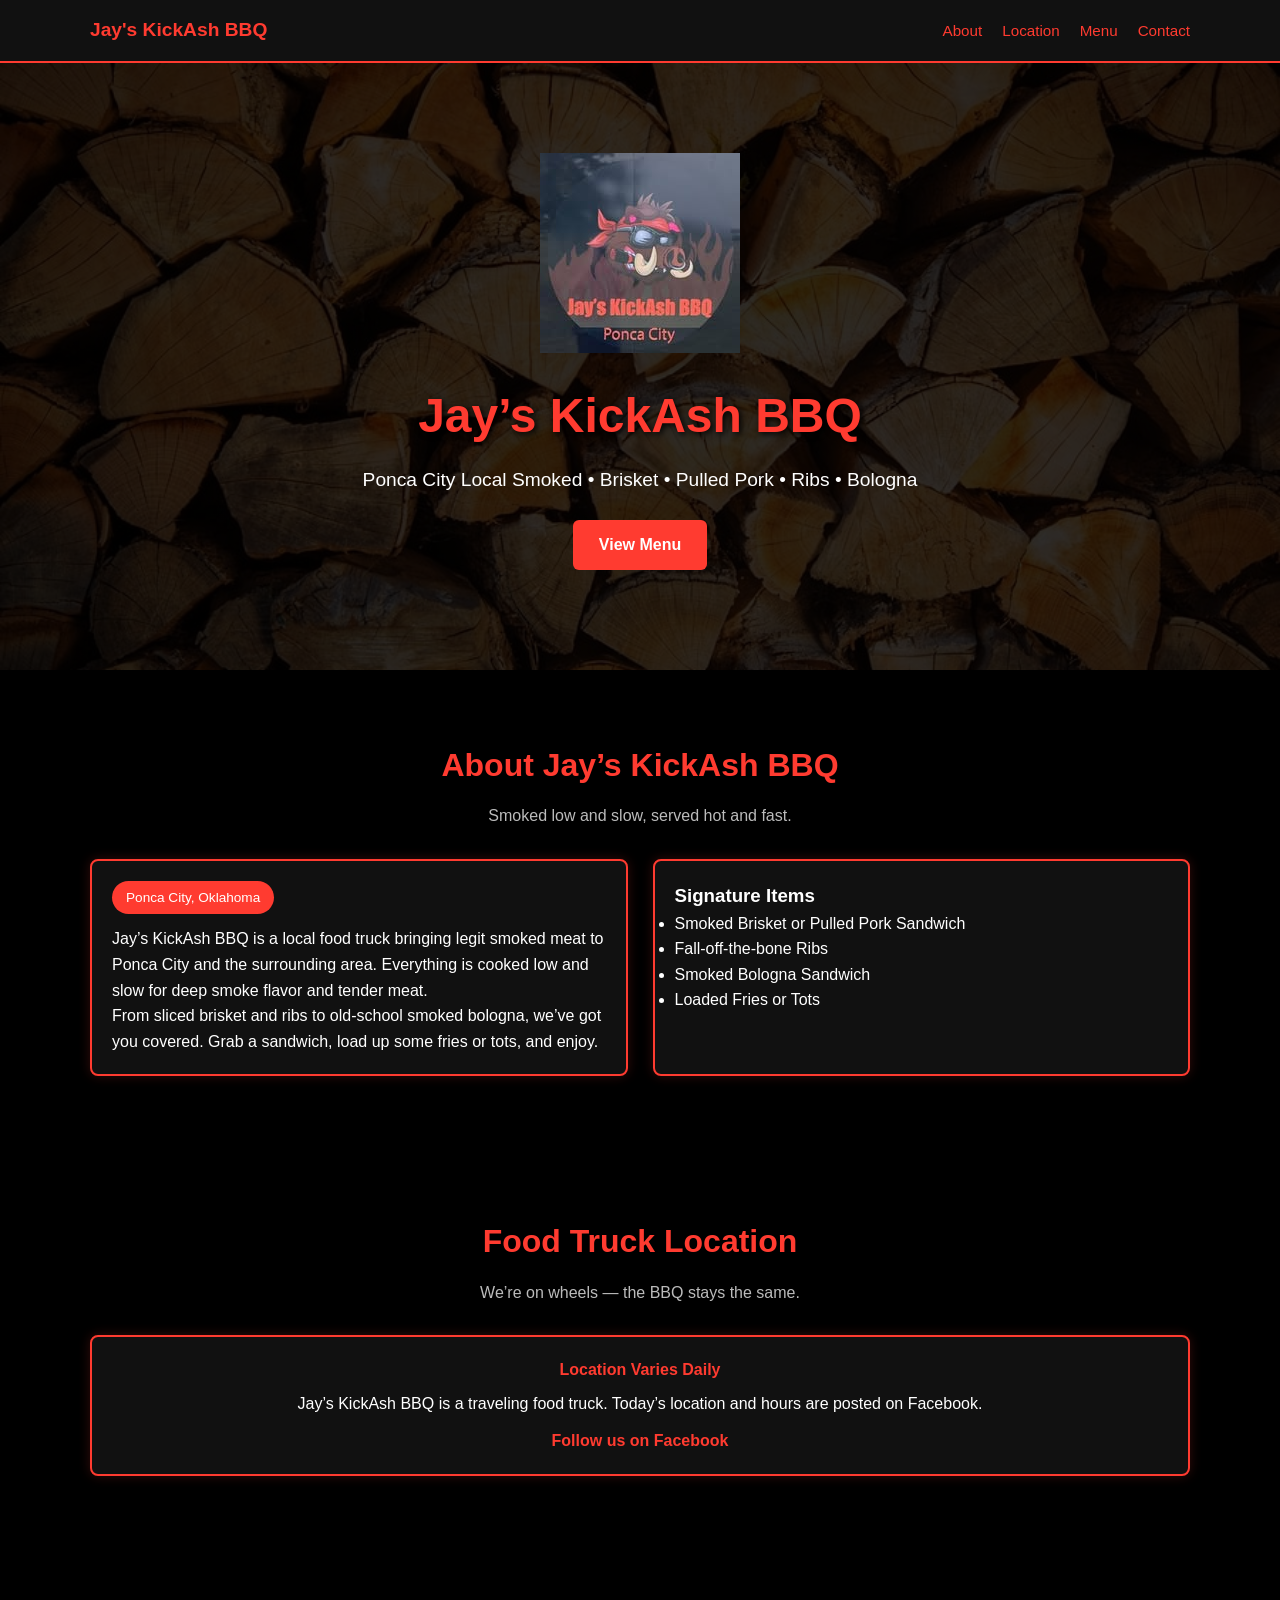
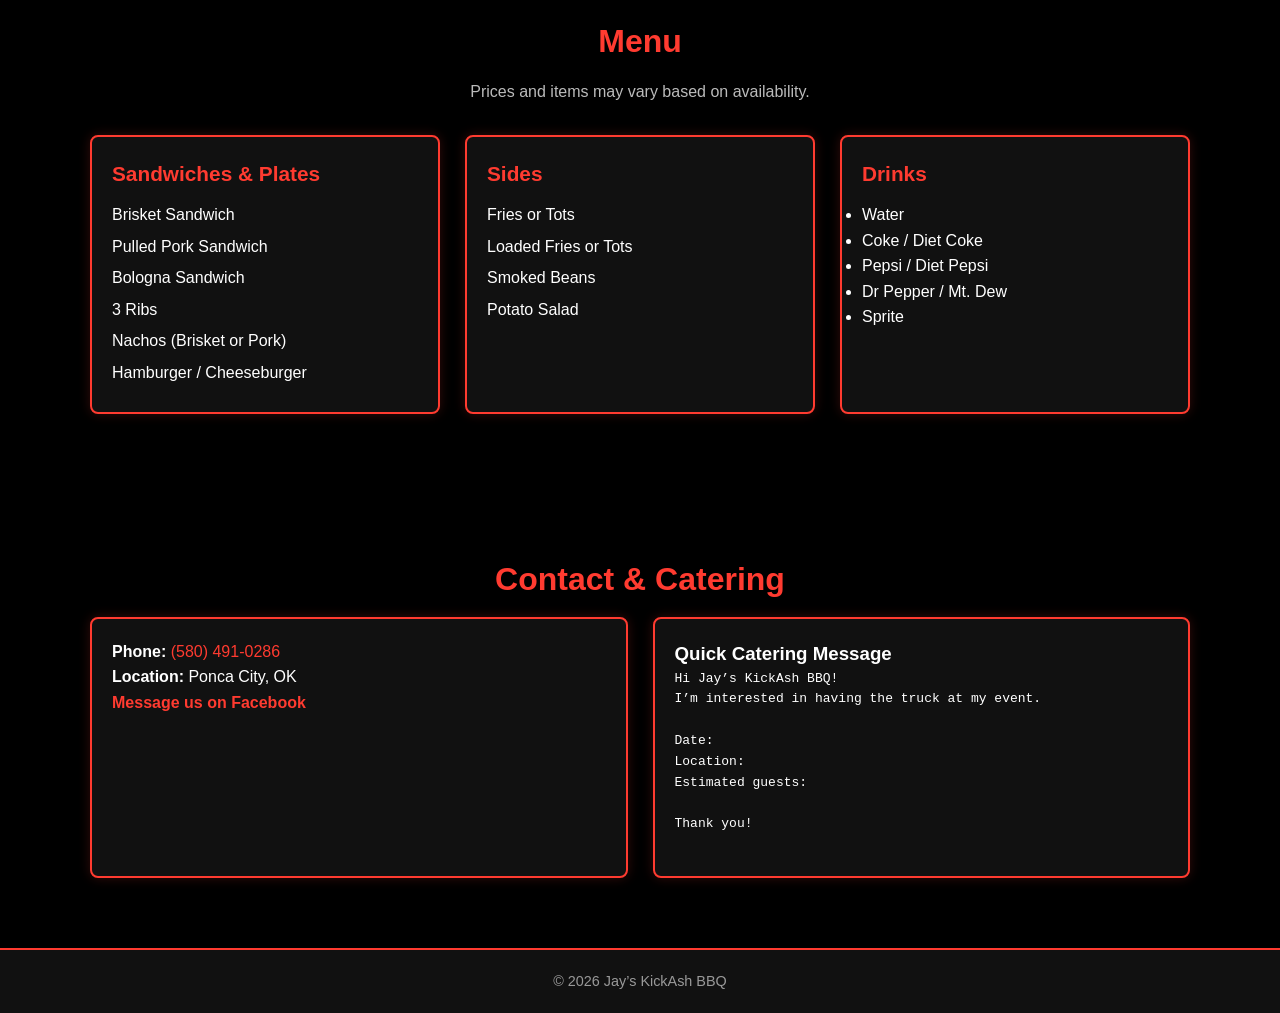
==== index.html @ 64835abd "Fix logo casing and update image source" ====
<!DOCTYPE html>
<html lang="en">
<head>
  <!-- Google Analytics -->
  <script async src="https://www.googletagmanager.com/gtag/js?id=G-GGZG15VXXQ"></script>
  <script>
    window.dataLayer = window.dataLayer || [];
    function gtag(){dataLayer.push(arguments);}
    gtag('js', new Date());
    gtag('config', 'G-GGZG15VXXQ');
  </script>

  <meta charset="UTF-8" />
  <title>Jay's KickAsh BBQ | Ponca City Food Truck</title>
  <meta name="viewport" content="width=device-width, initial-scale=1" />
  <meta name="description" content="Jay's KickAsh BBQ food truck in Ponca City, OK. Local smoked brisket, ribs, bologna, pulled pork, burgers, and more." />

  <link rel="stylesheet" href="style.css">
</head>

<body>

  <!-- HEADER -->
  <header>
    <div class="nav-container">
      <div class="logo-text">Jay's KickAsh BBQ</div>
      <nav>
        <ul>
          <li><a href="#about">About</a></li>
          <li><a href="#location">Location</a></li>
          <li><a href="#menu">Menu</a></li>
          <li><a href="#contact">Contact</a></li>
        </ul>
      </nav>
    </div>
  </header>

  <!-- HERO -->
  <section class="hero hero--wood">
    <div class="hero-inner">

      <!-- lOGO (fixed) -->
      <img
        src="logo.png"
        alt="Jay's KickAsh BBQ logo"
        class="hero-logo"
      />

      <h1>Jay’s KickAsh BBQ</h1>
      <p class="subheading">
        Ponca City Local Smoked • Brisket • Pulled Pork • Ribs • Bologna
      </p>
      <a href="#menu" class="btn-primary">View Menu</a>
    </div>
  </section>

  <!-- ABOUT -->
  <section id="about">
    <div class="section-inner">
      <h2 class="section-title">About Jay’s KickAsh BBQ</h2>
      <p class="section-subtitle">Smoked low and slow, served hot and fast.</p>

      <div class="about-grid">
        <div class="about-card">
          <span class="badge">Ponca City, Oklahoma</span>
          <p>
            Jay’s KickAsh BBQ is a local food truck bringing legit smoked meat to
            Ponca City and the surrounding area. Everything is cooked low and slow
            for deep smoke flavor and tender meat.
          </p>
          <p>
            From sliced brisket and ribs to old-school smoked bologna, we’ve got
            you covered. Grab a sandwich, load up some fries or tots, and enjoy.
          </p>
        </div>

        <div class="about-card">
          <h3>Signature Items</h3>
          <ul>
            <li>Smoked Brisket or Pulled Pork Sandwich</li>
            <li>Fall-off-the-bone Ribs</li>
            <li>Smoked Bologna Sandwich</li>
            <li>Loaded Fries or Tots</li>
          </ul>
        </div>
      </div>
    </div>
  </section>

  <!-- LOCATION -->
  <section id="location">
    <div class="section-inner">
      <h2 class="section-title">Food Truck Location</h2>
      <p class="section-subtitle">
        We’re on wheels — the BBQ stays the same.
      </p>

      <div class="location-box">
        <p class="location-status">Location Varies Daily</p>
        <p>
          Jay’s KickAsh BBQ is a traveling food truck. Today’s location and hours
          are posted on Facebook.
        </p>

        <p style="margin-top:12px;">
          <a
            class="social-link"
            href="https://www.facebook.com/61560835826546/"
            target="_blank"
            rel="noopener"
          >
            Follow us on Facebook
          </a>
        </p>
      </div>
    </div>
  </section>

  <!-- MENU -->
  <section id="menu">
    <div class="section-inner">
      <h2 class="section-title">Menu</h2>
      <p class="section-subtitle">
        Prices and items may vary based on availability.
      </p>

      <div class="menu-grid">

        <div class="menu-card">
          <h3>Sandwiches & Plates</h3>

          <div class="menu-item"><span>Brisket Sandwich</span></div>
          <div class="menu-item"><span>Pulled Pork Sandwich</span></div>
          <div class="menu-item"><span>Bologna Sandwich</span></div>
          <div class="menu-item"><span>3 Ribs</span></div>
          <div class="menu-item"><span>Nachos (Brisket or Pork)</span></div>
          <div class="menu-item"><span>Hamburger / Cheeseburger</span></div>
        </div>

        <div class="menu-card">
          <h3>Sides</h3>
          <div class="menu-item"><span>Fries or Tots</span></div>
          <div class="menu-item"><span>Loaded Fries or Tots</span></div>
          <div class="menu-item"><span>Smoked Beans</span></div>
          <div class="menu-item"><span>Potato Salad</span></div>
        </div>

        <div class="menu-card">
          <h3>Drinks</h3>
          <ul>
            <li>Water</li>
            <li>Coke / Diet Coke</li>
            <li>Pepsi / Diet Pepsi</li>
            <li>Dr Pepper / Mt. Dew</li>
            <li>Sprite</li>
          </ul>
        </div>

      </div>
    </div>
  </section>

  <!-- CONTACT -->
  <section id="contact">
    <div class="section-inner">
      <h2 class="section-title">Contact & Catering</h2>

      <div class="contact-grid">
        <div class="contact-card">
          <p><strong>Phone:</strong> <a href="tel:15804910286">(580) 491-0286</a></p>
          <p><strong>Location:</strong> Ponca City, OK</p>
          <p>
            <a
              class="social-link"
              href="https://www.facebook.com/61560835826546/"
              target="_blank"
              rel="noopener"
            >
              Message us on Facebook
            </a>
          </p>
        </div>

        <div class="contact-card">
          <h3>Quick Catering Message</h3>
          <pre>
Hi Jay’s KickAsh BBQ!
I’m interested in having the truck at my event.

Date:
Location:
Estimated guests:

Thank you!
          </pre>
        </div>
      </div>
    </div>
  </section>

  <!-- FOOTER -->
  <footer>
    <p>&copy; <span id="year"></span> Jay’s KickAsh BBQ</p>
  </footer>

  <script>
    document.getElementById("year").textContent =
      new Date().getFullYear();
  </script>

</body>
</html>
---- style.css ----
/* =========================
   GLOBAL RESET & BASE
========================= */
* {
  box-sizing: border-box;
  margin: 0;
  padding: 0;
}

body {
  font-family: Arial, sans-serif;
  background-color: #000; /* full black background */
  color: #fff;
  line-height: 1.6;
}

a {
  color: #ff3b30;
  text-decoration: none;
}

a:hover {
  text-decoration: underline;
}

/* =========================
   HEADER / NAV
========================= */
header {
  background-color: #111;
  color: #fff;
  padding: 15px 30px;
  position: sticky;
  top: 0;
  border-bottom: 2px solid #ff3b30;
  z-index: 20;
}

.nav-container {
  max-width: 1100px;
  margin: 0 auto;
  display: flex;
  justify-content: space-between;
  align-items: center;
}

.logo-text {
  font-weight: 700;
  font-size: 1.2rem;
  color: #ff3b30;
}

nav ul {
  display: flex;
  gap: 20px;
  list-style: none;
}

nav a {
  font-size: 0.95rem;
}

nav a:hover {
  color: #ff6a55;
}

/* =========================
   HERO – BASE LAYOUT
   (Background is controlled
   by the modifier classes
   below: .hero--smoke, etc.)
========================= */
.hero {
  text-align: center;
  padding: 90px 20px 100px;
  color: white;
  position: relative;
  overflow: hidden;
}

.hero::before {
  /* dark overlay so text stays readable */
  content: "";
  position: absolute;
  inset: 0;
  background: rgba(0, 0, 0, 0.55);
}

.hero-inner {
  position: relative;
  max-width: 800px;
  margin: 0 auto;
  z-index: 1; /* above overlay */
}

.hero-logo {
  max-width: 220px;
  margin: 0 auto 25px;
  display: block;
}

.hero h1 {
  font-size: 3rem;
  margin-bottom: 10px;
  color: #ff3b30;
  text-shadow: 2px 2px 6px #000;
}

.hero p.subheading {
  font-size: 1.2rem;
  margin-bottom: 25px;
}

/* CTA BUTTON */
.btn-primary {
  display: inline-block;
  background-color: #ff3b30;
  color: white;
  padding: 12px 26px;
  border-radius: 6px;
  font-weight: 600;
  border: none;
  cursor: pointer;
}

.btn-primary:hover {
  background-color: #d92a20;
}

/* =========================
   HERO BACKGROUND OPTIONS
   Choose ONE class in HTML:
   hero--smoke  / hero--grill  / hero--embers
========================= */

/* OPTION 1: SMOKY PHOTO BACKGROUND
   (Good for real BBQ vibe) */
.hero--smoke {
  background-image: url("https://images.unsplash.com/photo-1556911220-e15b29be8cbd?q=80&w=1600");
  background-size: cover;
  background-position: center;
}

/* OPTION 2: DARK GRILL LINES
   (Pure CSS, no image) */
.hero--grill {
  background-image: linear-gradient(
      135deg,
      rgba(255, 59, 48, 0.4),
      transparent 40%
    ),
    repeating-linear-gradient(90deg, #111 0, #111 6px, #000 6px, #000 18px);
  background-size: cover;
  background-position: center;
}

/* OPTION 3: GLOWING EMBERS
   (Dark background with orange “coal” dots) */
.hero--embers {
  background-color: #050505;
  background-image: radial-gradient(
      circle at 10% 20%,
      rgba(255, 94, 58, 0.45) 0,
      transparent 55%
    ),
    radial-gradient(
      circle at 80% 80%,
      rgba(255, 59, 48, 0.5) 0,
      transparent 60%
    ),
    radial-gradient(
      circle at 60% 30%,
      rgba(255, 200, 150, 0.35) 0,
      transparent 55%
    );
  background-size: cover;
  background-position: center;
}

/* OPTION 4: STACKED WOOD BACKGROUND */
.hero--wood {
  background-image:
    linear-gradient(rgba(0, 0, 0, 0.6), rgba(0, 0, 0, 0.6)),
    url("firewood-pallet.jpg"); /* ← your exact path */
  background-size: cover;
  background-position: center;
  background-repeat: no-repeat;
}

/* =========================
   SECTIONS
========================= */
section {
  padding: 70px 20px;
  background-color: #000;
}

.section-inner {
  max-width: 1100px;
  margin: 0 auto;
}

.section-title {
  text-align: center;
  font-size: 2rem;
  margin-bottom: 12px;
  color: #ff3b30;
}

.section-subtitle {
  text-align: center;
  color: #bbb;
  margin-bottom: 30px;
}

/* =========================
   CARDS / BOXES
========================= */
.about-card,
.location-box,
.menu-card,
.contact-card {
  background-color: #111;
  border: 2px solid #ff3b30;
  border-radius: 8px;
  padding: 20px;
  color: #fff;
  box-shadow: 0 0 12px rgba(255, 59, 48, 0.2);
}

/* If you want white cards with black text instead,
   uncomment this block and it will override the above:

.about-card,
.location-box,
.menu-card,
.contact-card {
  background-color: #fff;
  color: #000;
}
*/

/* =========================
   ABOUT
========================= */
.about-grid {
  display: grid;
  grid-template-columns: 1fr 1fr;
  gap: 25px;
}

.badge {
  display: inline-block;
  background-color: #ff3b30;
  padding: 6px 14px;
  border-radius: 20px;
  font-size: 0.85rem;
  margin-bottom: 12px;
}

/* =========================
   LOCATION
========================= */
.location-box {
  text-align: center;
}

.location-status {
  font-weight: 600;
  color: #ff3b30;
  margin-bottom: 8px;
}

/* =========================
   MENU
========================= */
.menu-grid {
  display: grid;
  grid-template-columns: repeat(auto-fit, minmax(260px, 1fr));
  gap: 25px;
}

.menu-card h3 {
  font-size: 1.3rem;
  margin-bottom: 12px;
  color: #ff3b30;
}

.menu-item {
  display: flex;
  justify-content: space-between;
  margin-bottom: 6px;
}

.menu-item .price {
  font-weight: bold;
  color: #ff3b30;
}

.menu-note {
  font-size: 0.85rem;
  color: #ccc;
  margin-top: 8px;
}

/* =========================
   CONTACT
========================= */
.contact-grid {
  display: grid;
  grid-template-columns: 1fr 1fr;
  gap: 25px;
}

.contact-label {
  font-weight: 600;
}

.social-link {
  color: #ff3b30;
  font-weight: 600;
}

/* =========================
   FOOTER
========================= */
footer {
  background-color: #111;
  color: #999;
  text-align: center;
  padding: 20px;
  border-top: 2px solid #ff3b30;
  font-size: 0.9rem;
}

/* =========================
   RESPONSIVE
========================= */
@media (max-width: 768px) {
  .about-grid,
  .contact-grid {
    grid-template-columns: 1fr;
  }

  .hero {
    padding: 70px 15px 70px;
  }

  .hero h1 {
    font-size: 2.2rem;
  }
}
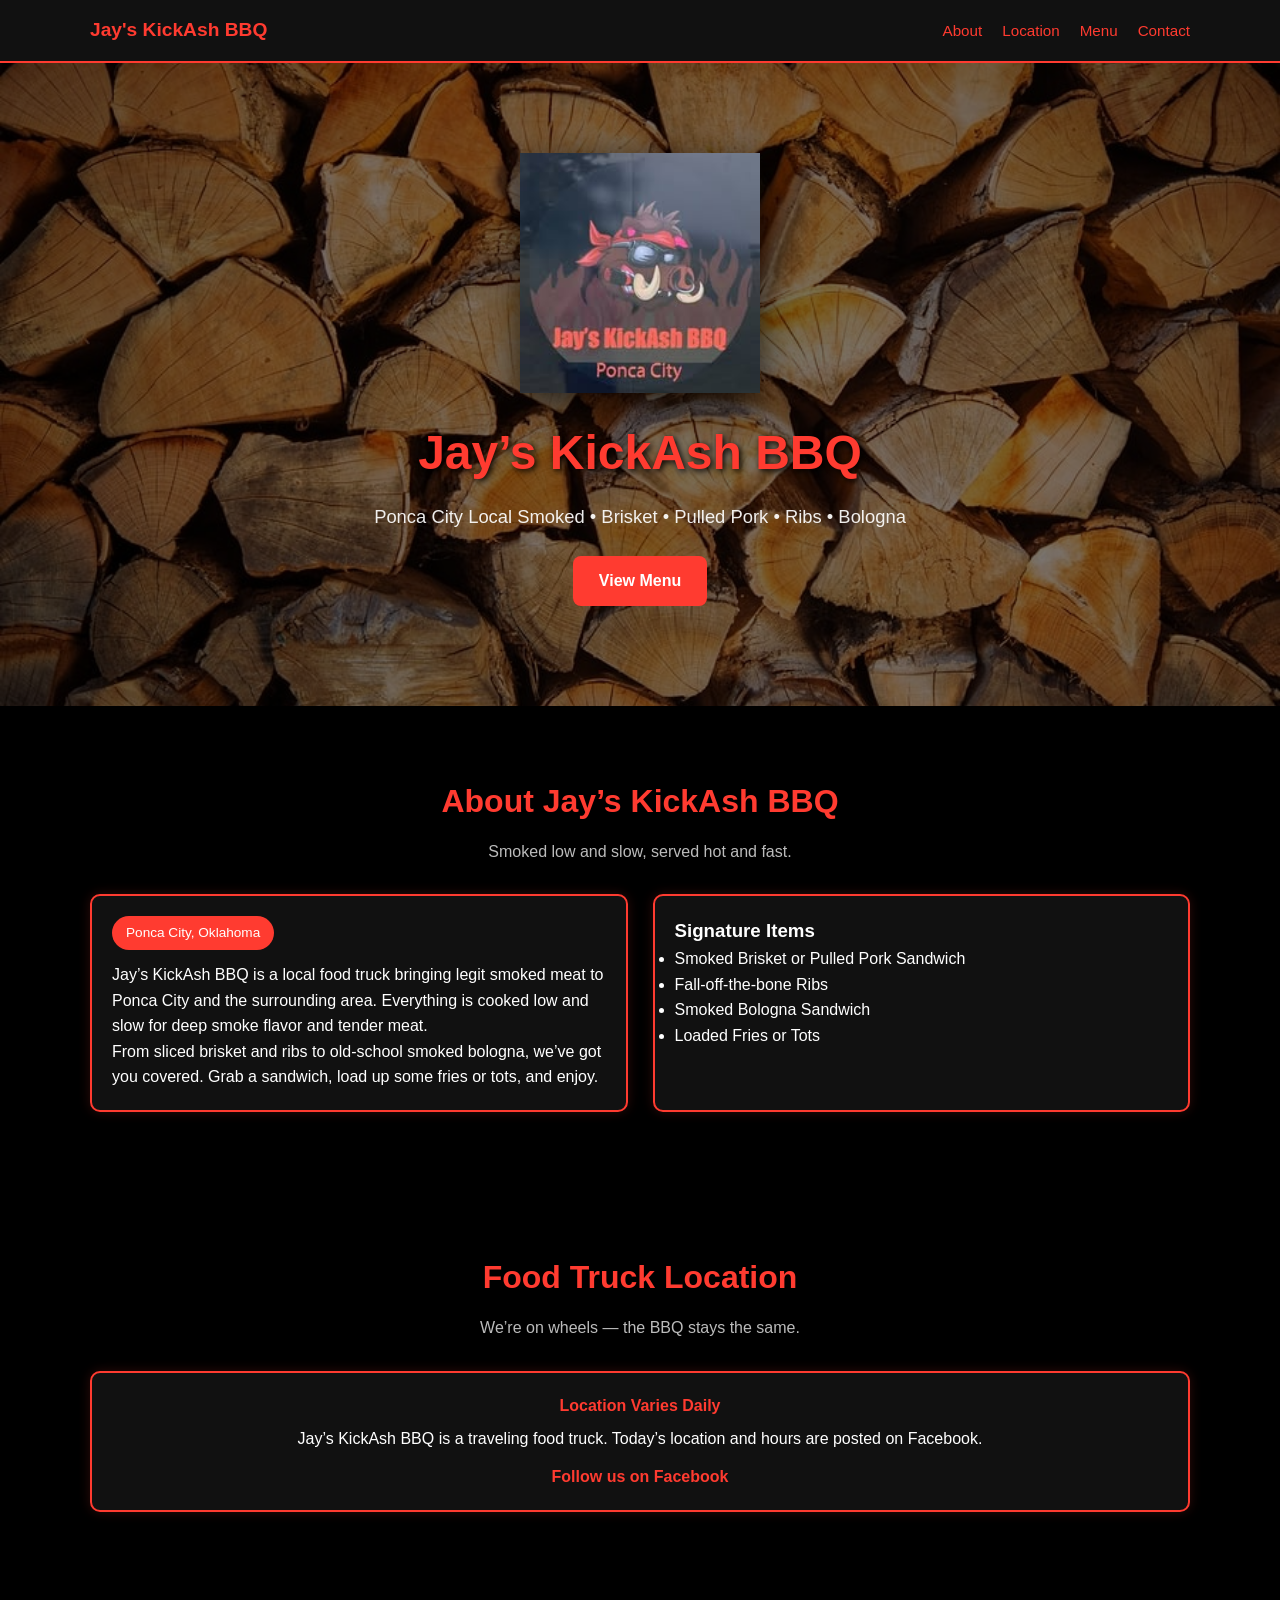
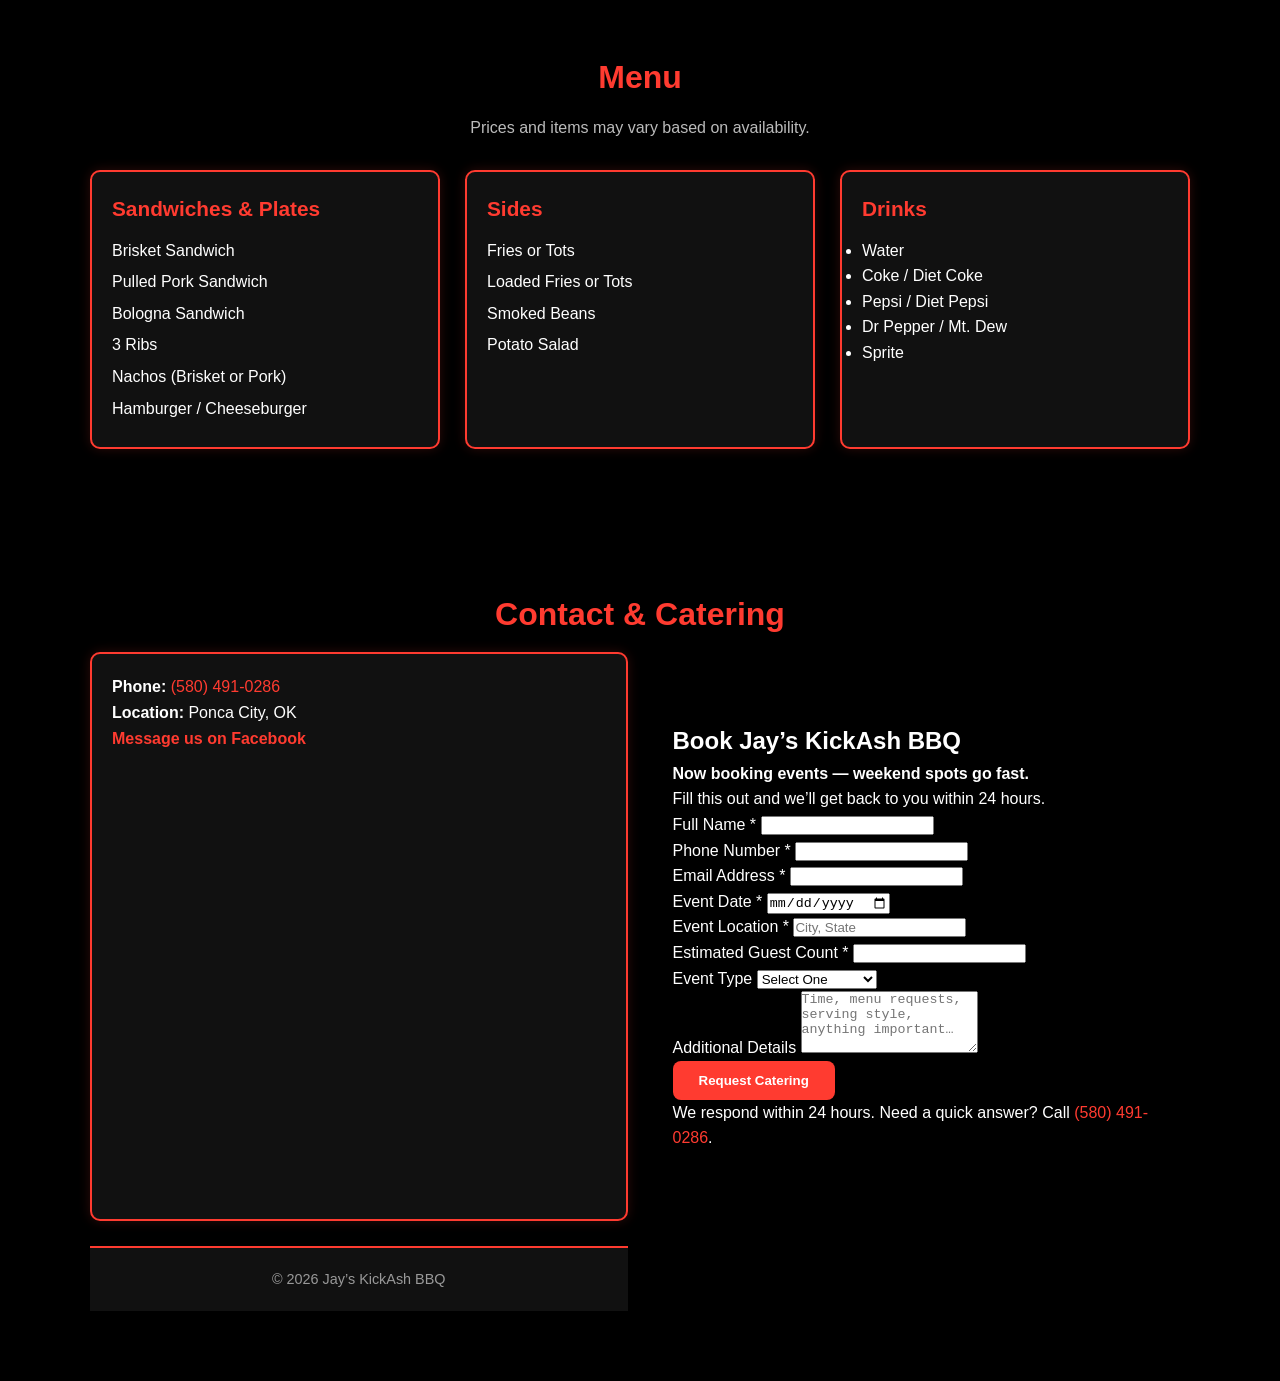
==== commit 57f8d7ea: "Update index.html added intake form" ====
--- a/index.html
+++ b/index.html
@@ -181,22 +181,73 @@
           </p>
         </div>
 
-        <div class="contact-card">
-          <h3>Quick Catering Message</h3>
-          <pre>
-Hi Jay’s KickAsh BBQ!
-I’m interested in having the truck at my event.
-
-Date:
-Location:
-Estimated guests:
-
-Thank you!
-          </pre>
-        </div>
-      </div>
-    </div>
-  </section>
+<section id="contact" class="contact-section">
+  <h2>Book Jay’s KickAsh BBQ</h2>
+  <p><strong>Now booking events — weekend spots go fast.</strong></p>
+  <p>Fill this out and we’ll get back to you within 24 hours.</p>
+
+  <form action="https://formspree.io/f/xjgedqez" method="POST" class="contact-form">
+    <!-- Optional: cleaner email subject line -->
+    <input type="hidden" name="_subject" value="New Catering Request - Jay’s KickAsh BBQ" />
+    <!-- Optional: avoid spam by making submissions look more legit -->
+    <input type="text" name="_gotcha" style="display:none" tabindex="-1" autocomplete="off" />
+
+    <div class="form-group">
+      <label for="name">Full Name *</label>
+      <input id="name" type="text" name="name" required />
+    </div>
+
+    <div class="form-group">
+      <label for="phone">Phone Number *</label>
+      <input id="phone" type="tel" name="phone" required />
+    </div>
+
+    <div class="form-group">
+      <label for="email">Email Address *</label>
+      <input id="email" type="email" name="email" required />
+    </div>
+
+    <div class="form-group">
+      <label for="event_date">Event Date *</label>
+      <input id="event_date" type="date" name="event_date" required />
+    </div>
+
+    <div class="form-group">
+      <label for="event_location">Event Location *</label>
+      <input id="event_location" type="text" name="event_location" placeholder="City, State" required />
+    </div>
+
+    <div class="form-group">
+      <label for="guest_count">Estimated Guest Count *</label>
+      <input id="guest_count" type="number" name="guest_count" min="1" required />
+    </div>
+
+    <div class="form-group">
+      <label for="event_type">Event Type</label>
+      <select id="event_type" name="event_type">
+        <option value="">Select One</option>
+        <option>Wedding</option>
+        <option>Corporate Event</option>
+        <option>Birthday Party</option>
+        <option>Church Event</option>
+        <option>Private Party</option>
+        <option>School Event</option>
+        <option>Other</option>
+      </select>
+    </div>
+
+    <div class="form-group">
+      <label for="message">Additional Details</label>
+      <textarea id="message" name="message" rows="4" placeholder="Time, menu requests, serving style, anything important…"></textarea>
+    </div>
+
+    <button type="submit" class="btn-primary">Request Catering</button>
+
+    <p class="contact-note">
+      We respond within 24 hours. Need a quick answer? Call <a href="tel:15804910286">(580) 491-0286</a>.
+    </p>
+  </form>
+</section>
 
   <!-- FOOTER -->
   <footer>
--- a/style.css
+++ b/style.css
@@ -66,37 +66,38 @@
 
 /* =========================
    HERO – BASE LAYOUT
-   (Background is controlled
-   by the modifier classes
-   below: .hero--smoke, etc.)
 ========================= */
 .hero {
   text-align: center;
   padding: 90px 20px 100px;
-  color: white;
+  color: #fff;
   position: relative;
   overflow: hidden;
 }
 
 .hero::before {
-  /* dark overlay so text stays readable */
+  /* ONE overlay only (keeps text readable without getting muddy) */
   content: "";
   position: absolute;
   inset: 0;
-  background: rgba(0, 0, 0, 0.55);
+  background: rgba(0, 0, 0, 0.52);
 }
 
 .hero-inner {
   position: relative;
-  max-width: 800px;
+  max-width: 860px;
   margin: 0 auto;
   z-index: 1; /* above overlay */
 }
 
 .hero-logo {
-  max-width: 220px;
-  margin: 0 auto 25px;
+  max-width: 240px;
+  width: 100%;
+  margin: 0 auto 22px;
   display: block;
+
+  /* makes it look crisp over the background */
+  filter: drop-shadow(0 10px 18px rgba(0,0,0,0.7));
 }
 
 .hero h1 {
@@ -107,42 +108,41 @@
 }
 
 .hero p.subheading {
-  font-size: 1.2rem;
+  font-size: 1.15rem;
   margin-bottom: 25px;
+  color: rgba(255,255,255,0.92);
 }
 
 /* CTA BUTTON */
 .btn-primary {
   display: inline-block;
   background-color: #ff3b30;
-  color: white;
+  color: #fff;
   padding: 12px 26px;
-  border-radius: 6px;
-  font-weight: 600;
+  border-radius: 8px;
+  font-weight: 700;
   border: none;
   cursor: pointer;
+  transition: transform 0.15s ease, background-color 0.15s ease;
 }
 
 .btn-primary:hover {
   background-color: #d92a20;
+  transform: translateY(-1px);
 }
 
 /* =========================
    HERO BACKGROUND OPTIONS
    Choose ONE class in HTML:
-   hero--smoke  / hero--grill  / hero--embers
-========================= */
-
-/* OPTION 1: SMOKY PHOTO BACKGROUND
-   (Good for real BBQ vibe) */
+   hero--smoke / hero--grill / hero--embers / hero--wood
+========================= */
+
 .hero--smoke {
   background-image: url("https://images.unsplash.com/photo-1556911220-e15b29be8cbd?q=80&w=1600");
   background-size: cover;
   background-position: center;
 }
 
-/* OPTION 2: DARK GRILL LINES
-   (Pure CSS, no image) */
 .hero--grill {
   background-image: linear-gradient(
       135deg,
@@ -154,8 +154,6 @@
   background-position: center;
 }
 
-/* OPTION 3: GLOWING EMBERS
-   (Dark background with orange “coal” dots) */
 .hero--embers {
   background-color: #050505;
   background-image: radial-gradient(
@@ -177,11 +175,10 @@
   background-position: center;
 }
 
-/* OPTION 4: STACKED WOOD BACKGROUND */
 .hero--wood {
-  background-image:
-    linear-gradient(rgba(0, 0, 0, 0.6), rgba(0, 0, 0, 0.6)),
-    url("firewood-pallet.jpg"); /* ← your exact path */
+  /* IMPORTANT: remove the extra gradient overlay here
+     because .hero::before already provides the overlay */
+  background-image: url("firewood-pallet.jpg"); /* your exact path */
   background-size: cover;
   background-position: center;
   background-repeat: no-repeat;
@@ -222,23 +219,11 @@
 .contact-card {
   background-color: #111;
   border: 2px solid #ff3b30;
-  border-radius: 8px;
+  border-radius: 10px;
   padding: 20px;
   color: #fff;
-  box-shadow: 0 0 12px rgba(255, 59, 48, 0.2);
-}
-
-/* If you want white cards with black text instead,
-   uncomment this block and it will override the above:
-
-.about-card,
-.location-box,
-.menu-card,
-.contact-card {
-  background-color: #fff;
-  color: #000;
-}
-*/
+  box-shadow: 0 0 12px rgba(255, 59, 48, 0.18);
+}
 
 /* =========================
    ABOUT
@@ -266,7 +251,7 @@
 }
 
 .location-status {
-  font-weight: 600;
+  font-weight: 700;
   color: #ff3b30;
   margin-bottom: 8px;
 }
@@ -290,6 +275,7 @@
   display: flex;
   justify-content: space-between;
   margin-bottom: 6px;
+  gap: 14px;
 }
 
 .menu-item .price {
@@ -313,12 +299,24 @@
 }
 
 .contact-label {
-  font-weight: 600;
+  font-weight: 700;
 }
 
 .social-link {
   color: #ff3b30;
-  font-weight: 600;
+  font-weight: 700;
+}
+
+/* Make <pre> in the contact card look cleaner */
+pre {
+  margin-top: 10px;
+  font-size: 0.9rem;
+  white-space: pre-wrap;
+  background: #0c0c0c;
+  color: #fff;
+  padding: 12px;
+  border-radius: 8px;
+  border: 1px solid #ff3b30;
 }
 
 /* =========================
@@ -337,6 +335,14 @@
    RESPONSIVE
 ========================= */
 @media (max-width: 768px) {
+  header {
+    padding: 12px 16px;
+  }
+
+  nav ul {
+    gap: 14px;
+  }
+
   .about-grid,
   .contact-grid {
     grid-template-columns: 1fr;
@@ -349,4 +355,13 @@
   .hero h1 {
     font-size: 2.2rem;
   }
-}
+
+  .hero-logo {
+    max-width: 210px;
+    margin-bottom: 18px;
+  }
+
+  .section-title {
+    font-size: 1.75rem;
+  }
+}
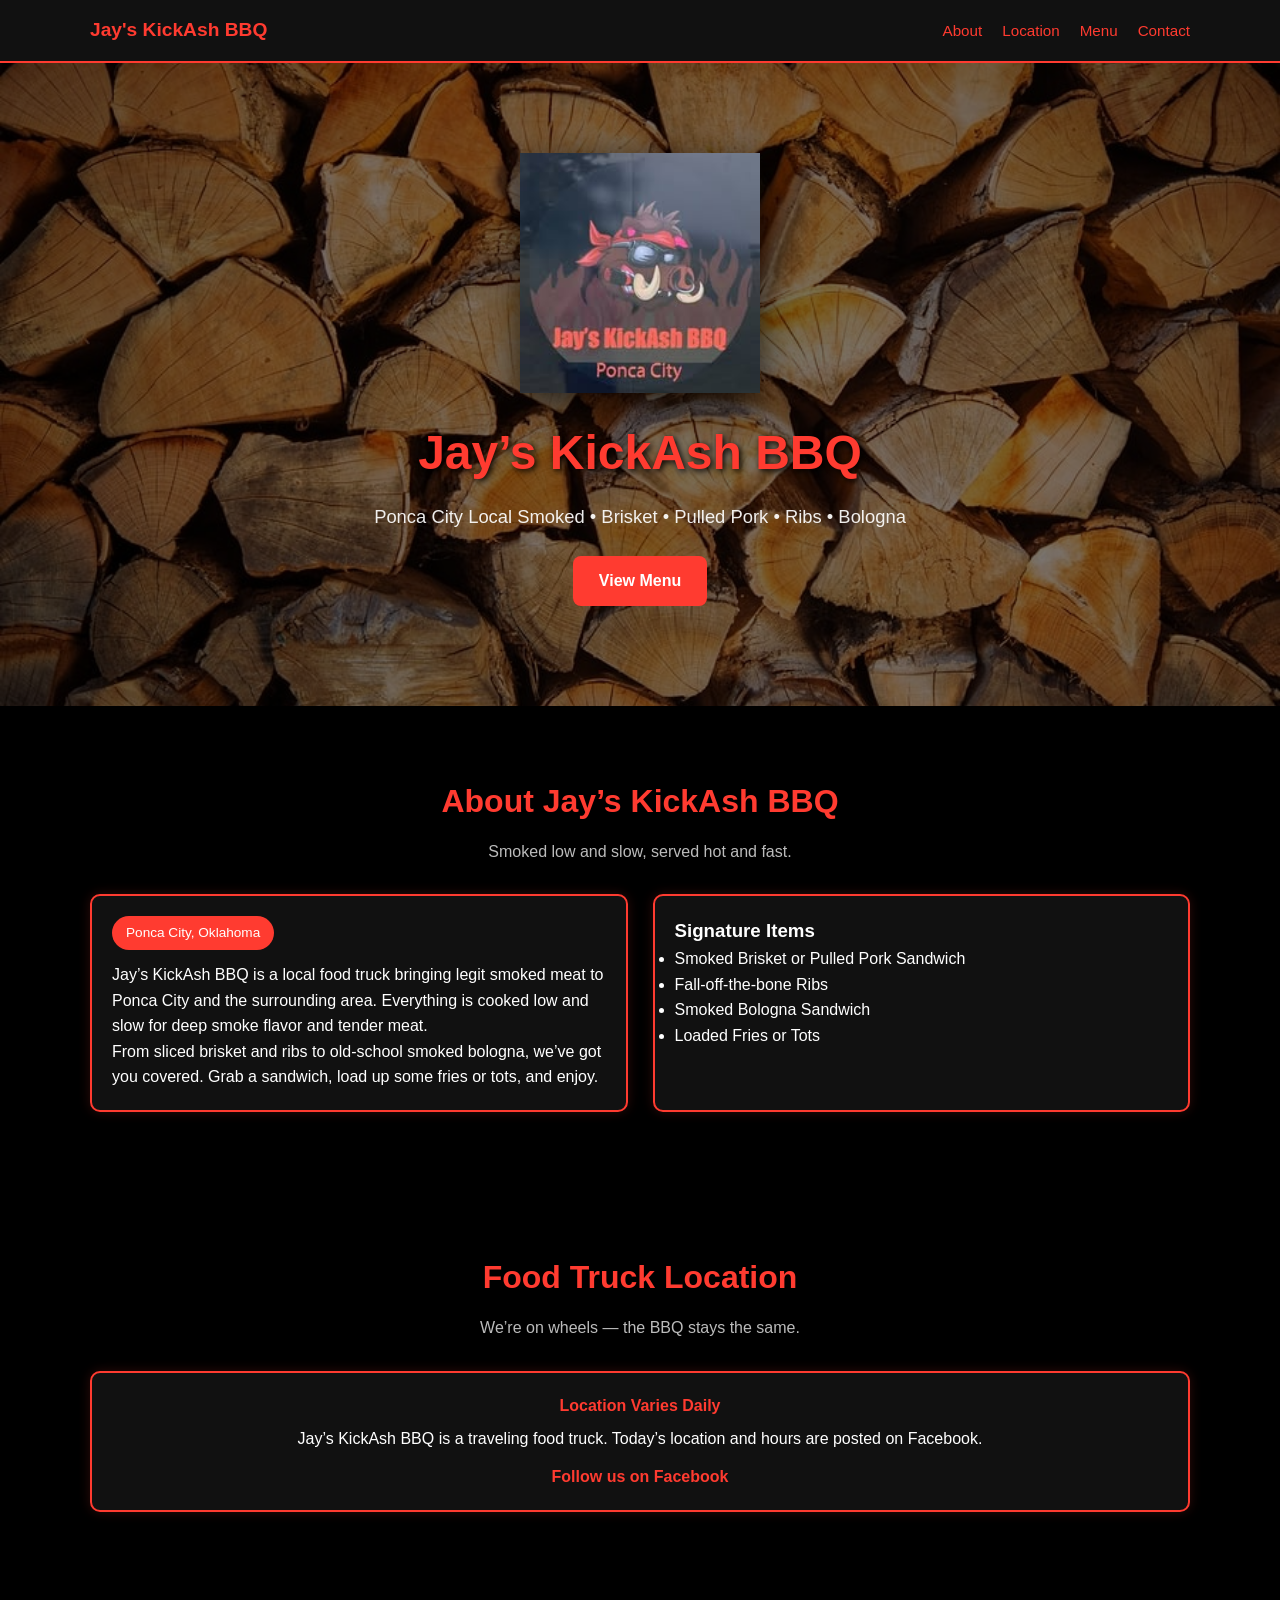
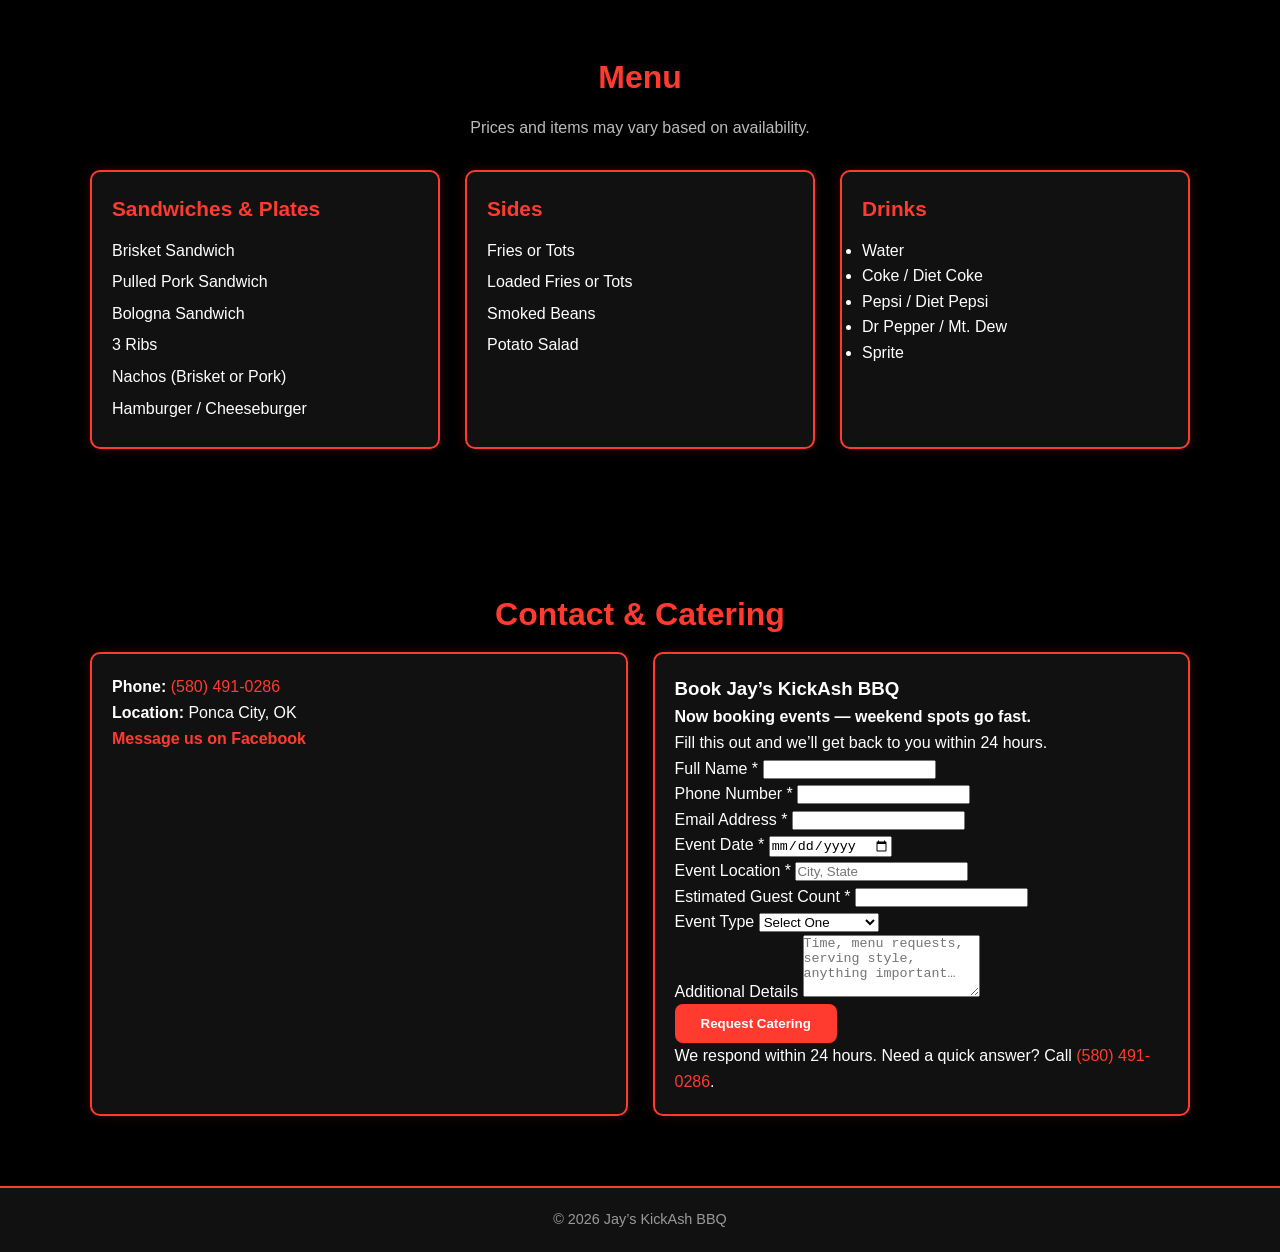
==== commit 0bf25dc4: "Update index.html updated contact section" ====
--- a/index.html
+++ b/index.html
@@ -160,93 +160,97 @@
     </div>
   </section>
 
-  <!-- CONTACT -->
-  <section id="contact">
-    <div class="section-inner">
-      <h2 class="section-title">Contact & Catering</h2>
-
-      <div class="contact-grid">
-        <div class="contact-card">
-          <p><strong>Phone:</strong> <a href="tel:15804910286">(580) 491-0286</a></p>
-          <p><strong>Location:</strong> Ponca City, OK</p>
-          <p>
-            <a
-              class="social-link"
-              href="https://www.facebook.com/61560835826546/"
-              target="_blank"
-              rel="noopener"
-            >
-              Message us on Facebook
-            </a>
+ <!-- CONTACT -->
+<section id="contact">
+  <div class="section-inner">
+    <h2 class="section-title">Contact & Catering</h2>
+
+    <div class="contact-grid">
+      <!-- LEFT: Contact Info -->
+      <div class="contact-card">
+        <p><strong>Phone:</strong> <a href="tel:15804910286">(580) 491-0286</a></p>
+        <p><strong>Location:</strong> Ponca City, OK</p>
+        <p>
+          <a
+            class="social-link"
+            href="https://www.facebook.com/61560835826546/"
+            target="_blank"
+            rel="noopener"
+          >
+            Message us on Facebook
+          </a>
+        </p>
+      </div>
+
+      <!-- RIGHT: Catering Form -->
+      <div class="contact-card">
+        <h3 style="margin-top:0;">Book Jay’s KickAsh BBQ</h3>
+        <p><strong>Now booking events — weekend spots go fast.</strong></p>
+        <p>Fill this out and we’ll get back to you within 24 hours.</p>
+
+        <form action="https://formspree.io/f/xjgedqez" method="POST" class="contact-form">
+          <input type="hidden" name="_subject" value="New Catering Request - Jay’s KickAsh BBQ" />
+          <input type="text" name="_gotcha" style="display:none" tabindex="-1" autocomplete="off" />
+          <input type="hidden" name="_redirect" value="https://jayskickashbbq.com/thanks.html" />
+
+          <div class="form-group">
+            <label for="name">Full Name *</label>
+            <input id="name" type="text" name="name" required />
+          </div>
+
+          <div class="form-group">
+            <label for="phone">Phone Number *</label>
+            <input id="phone" type="tel" name="phone" required />
+          </div>
+
+          <div class="form-group">
+            <label for="email">Email Address *</label>
+            <input id="email" type="email" name="email" required />
+          </div>
+
+          <div class="form-group">
+            <label for="event_date">Event Date *</label>
+            <input id="event_date" type="date" name="event_date" required />
+          </div>
+
+          <div class="form-group">
+            <label for="event_location">Event Location *</label>
+            <input id="event_location" type="text" name="event_location" placeholder="City, State" required />
+          </div>
+
+          <div class="form-group">
+            <label for="guest_count">Estimated Guest Count *</label>
+            <input id="guest_count" type="number" name="guest_count" min="1" required />
+          </div>
+
+          <div class="form-group">
+            <label for="event_type">Event Type</label>
+            <select id="event_type" name="event_type">
+              <option value="">Select One</option>
+              <option>Wedding</option>
+              <option>Corporate Event</option>
+              <option>Birthday Party</option>
+              <option>Church Event</option>
+              <option>Private Party</option>
+              <option>School Event</option>
+              <option>Other</option>
+            </select>
+          </div>
+
+          <div class="form-group">
+            <label for="message">Additional Details</label>
+            <textarea id="message" name="message" rows="4" placeholder="Time, menu requests, serving style, anything important…"></textarea>
+          </div>
+
+          <button type="submit" class="btn-primary">Request Catering</button>
+
+          <p class="contact-note">
+            We respond within 24 hours. Need a quick answer? Call <a href="tel:15804910286">(580) 491-0286</a>.
           </p>
-        </div>
-
-<section id="contact" class="contact-section">
-  <h2>Book Jay’s KickAsh BBQ</h2>
-  <p><strong>Now booking events — weekend spots go fast.</strong></p>
-  <p>Fill this out and we’ll get back to you within 24 hours.</p>
-
-  <form action="https://formspree.io/f/xjgedqez" method="POST" class="contact-form">
-    <!-- Optional: cleaner email subject line -->
-    <input type="hidden" name="_subject" value="New Catering Request - Jay’s KickAsh BBQ" />
-    <!-- Optional: avoid spam by making submissions look more legit -->
-    <input type="text" name="_gotcha" style="display:none" tabindex="-1" autocomplete="off" />
-
-    <div class="form-group">
-      <label for="name">Full Name *</label>
-      <input id="name" type="text" name="name" required />
-    </div>
-
-    <div class="form-group">
-      <label for="phone">Phone Number *</label>
-      <input id="phone" type="tel" name="phone" required />
-    </div>
-
-    <div class="form-group">
-      <label for="email">Email Address *</label>
-      <input id="email" type="email" name="email" required />
-    </div>
-
-    <div class="form-group">
-      <label for="event_date">Event Date *</label>
-      <input id="event_date" type="date" name="event_date" required />
-    </div>
-
-    <div class="form-group">
-      <label for="event_location">Event Location *</label>
-      <input id="event_location" type="text" name="event_location" placeholder="City, State" required />
-    </div>
-
-    <div class="form-group">
-      <label for="guest_count">Estimated Guest Count *</label>
-      <input id="guest_count" type="number" name="guest_count" min="1" required />
-    </div>
-
-    <div class="form-group">
-      <label for="event_type">Event Type</label>
-      <select id="event_type" name="event_type">
-        <option value="">Select One</option>
-        <option>Wedding</option>
-        <option>Corporate Event</option>
-        <option>Birthday Party</option>
-        <option>Church Event</option>
-        <option>Private Party</option>
-        <option>School Event</option>
-        <option>Other</option>
-      </select>
-    </div>
-
-    <div class="form-group">
-      <label for="message">Additional Details</label>
-      <textarea id="message" name="message" rows="4" placeholder="Time, menu requests, serving style, anything important…"></textarea>
-    </div>
-
-    <button type="submit" class="btn-primary">Request Catering</button>
-
-    <p class="contact-note">
-      We respond within 24 hours. Need a quick answer? Call <a href="tel:15804910286">(580) 491-0286</a>.
-    </p>
-  </form>
+        </form>
+      </div>
+    </div>
+  </div>
 </section>
 
   <!-- FOOTER -->
--- a/style.css
+++ b/style.css
@@ -307,6 +307,20 @@
   font-weight: 700;
 }
 
+/* CONTACT SECTION LAYOUT FIX */
+.contact-wrap{
+  display: grid;
+  grid-template-columns: 1fr 1fr;
+  gap: 40px;
+  align-items: start;            /* prevents the left box stretching tall */
+}
+
+@media (max-width: 900px){
+  .contact-wrap{
+    grid-template-columns: 1fr;
+  }
+}
+
 /* Make <pre> in the contact card look cleaner */
 pre {
   margin-top: 10px;
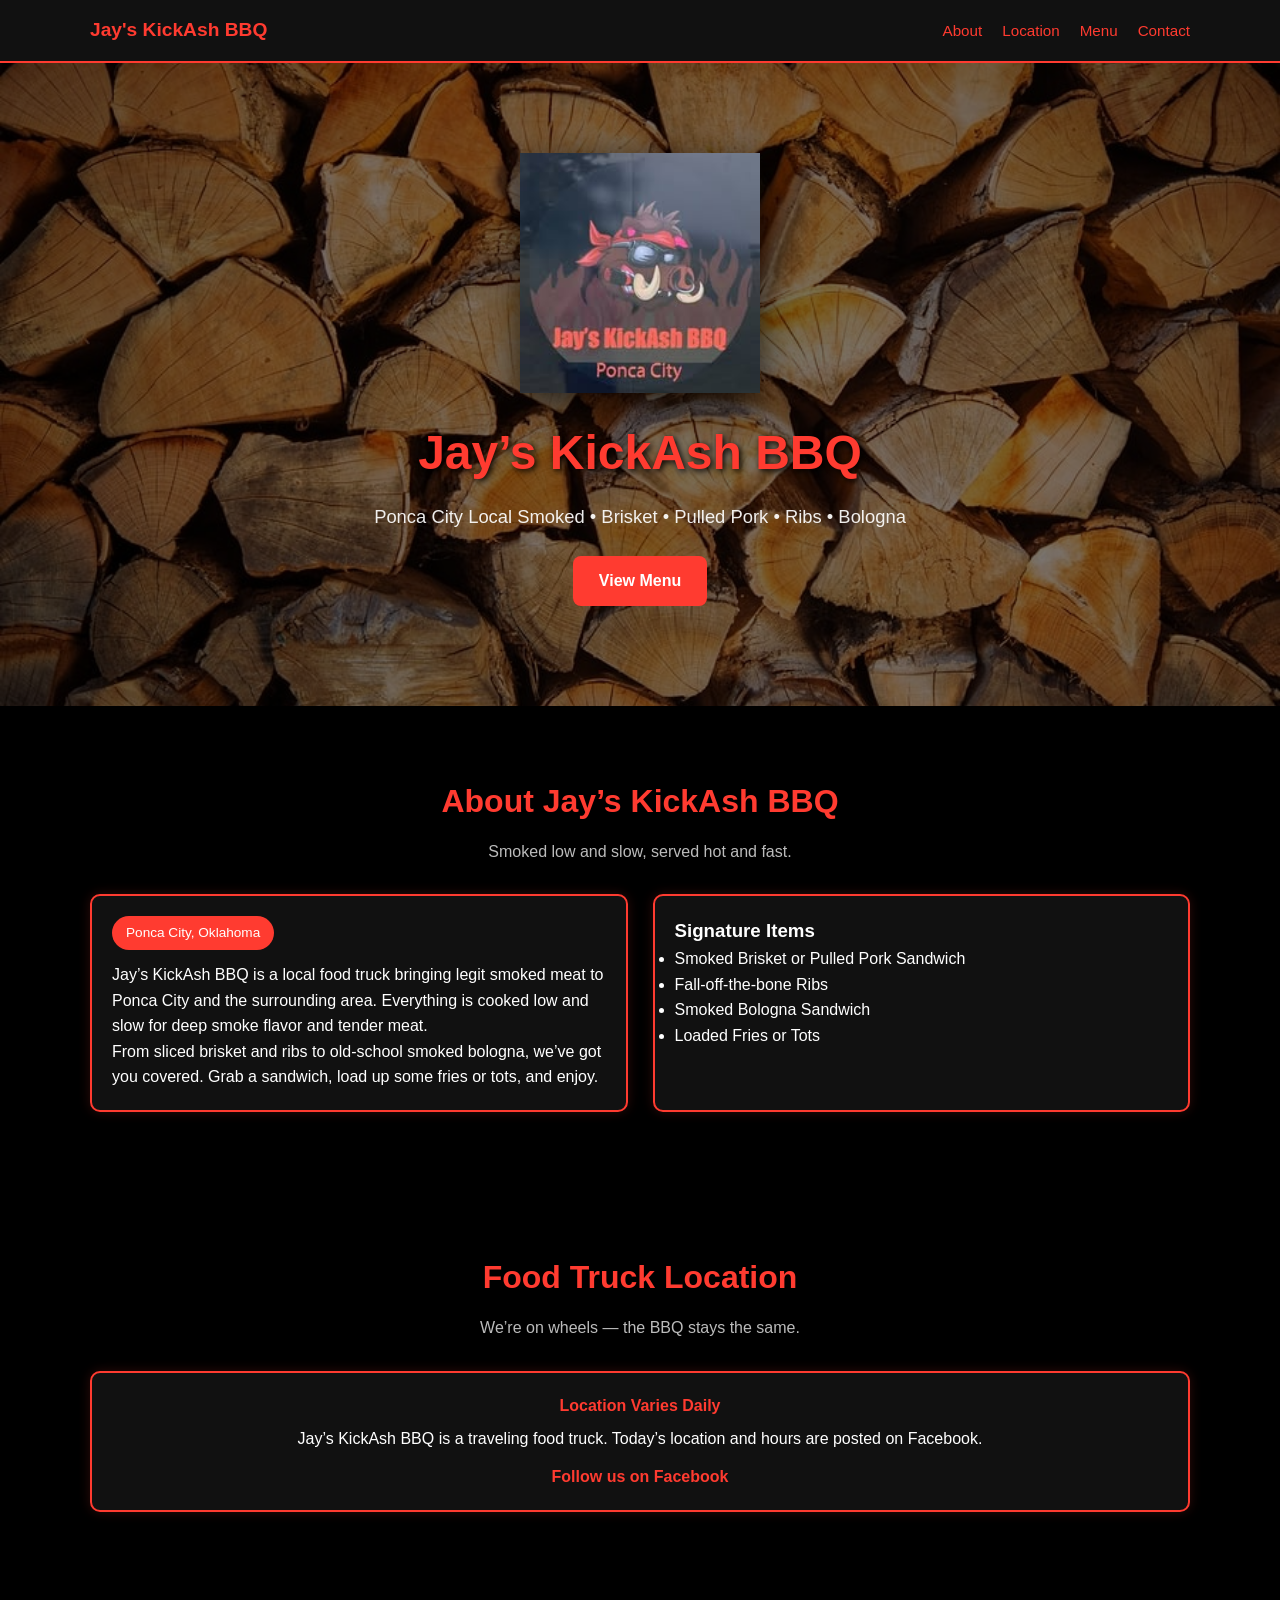
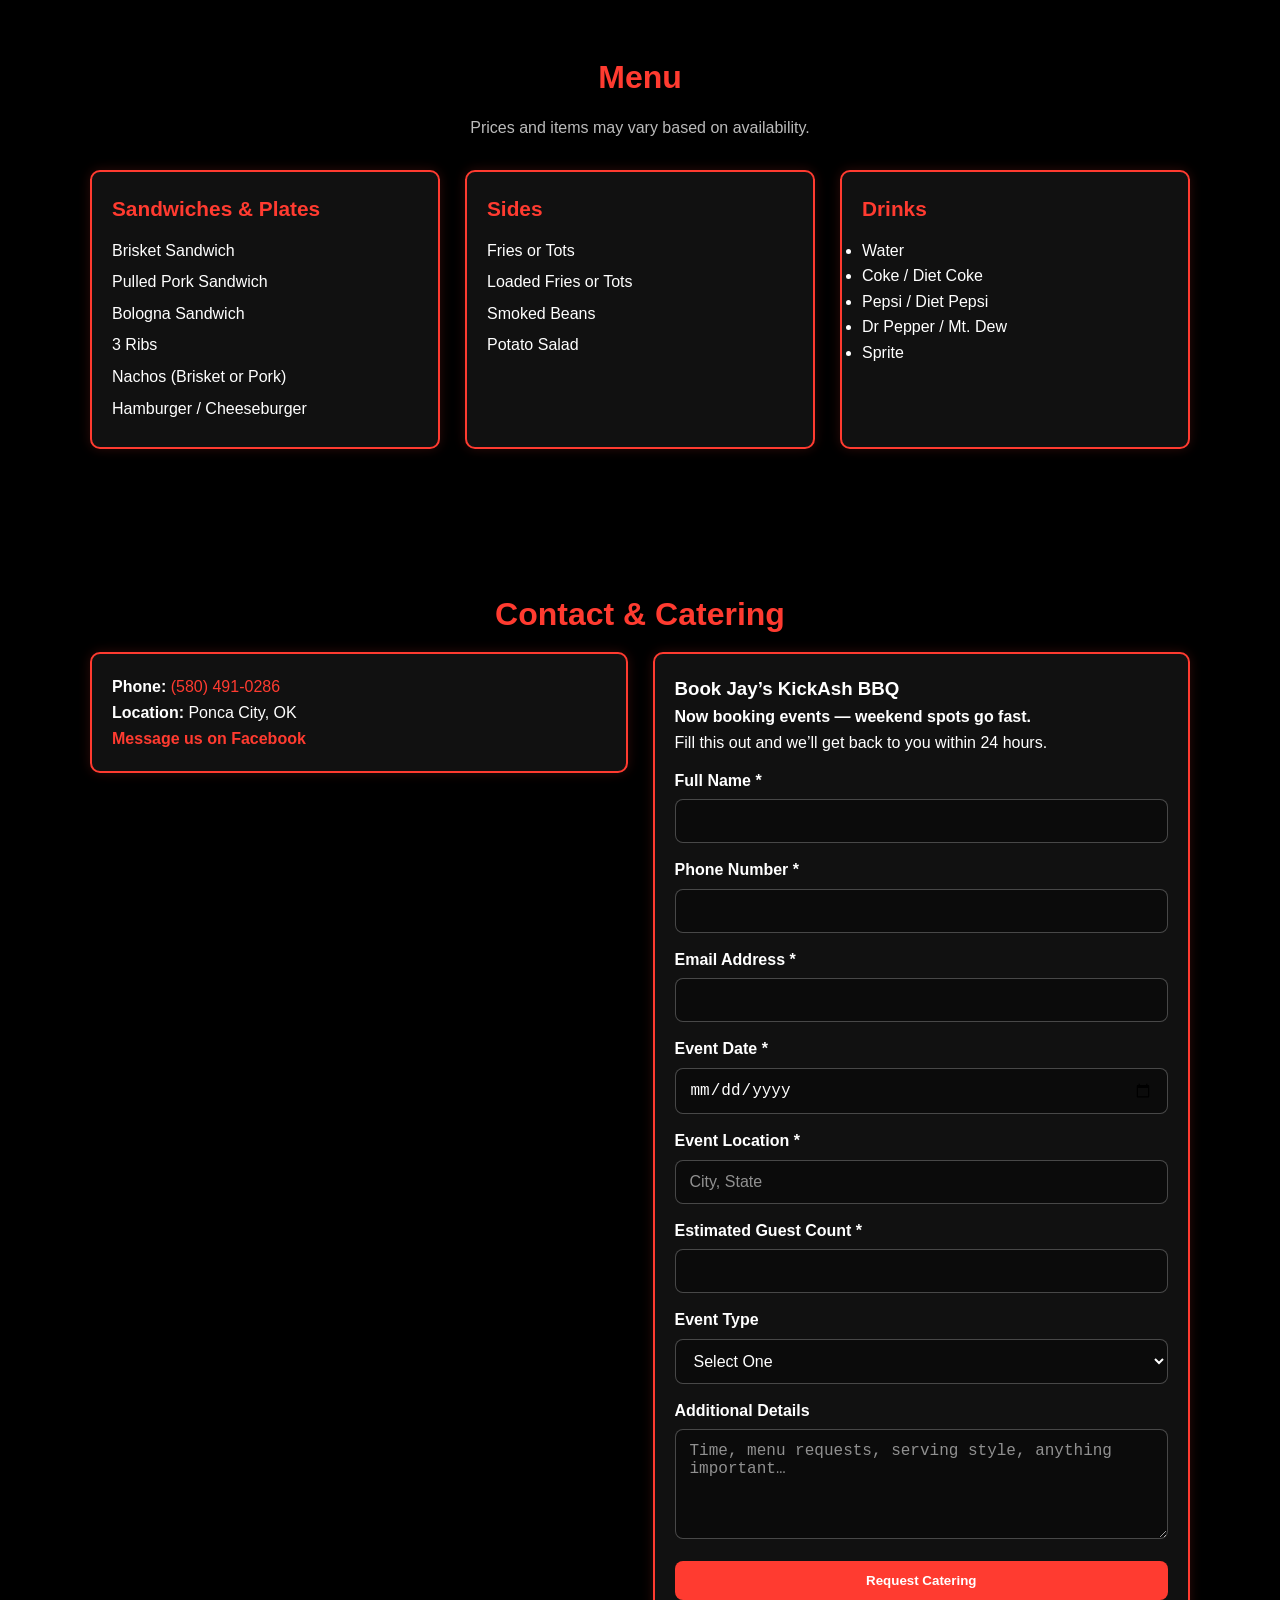
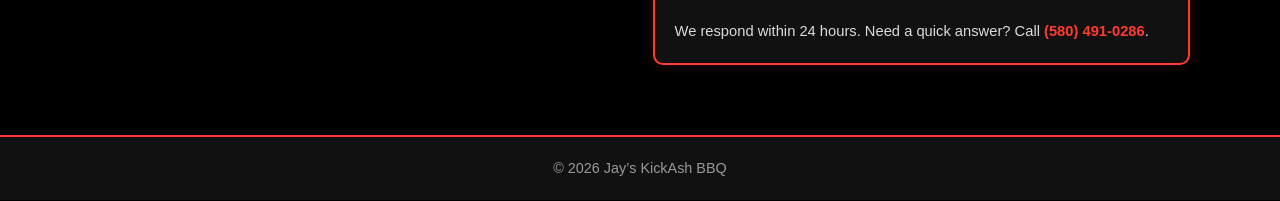
==== commit 36f2ba1e: "Update index.html" ====
--- a/index.html
+++ b/index.html
@@ -38,8 +38,6 @@
   <!-- HERO -->
   <section class="hero hero--wood">
     <div class="hero-inner">
-
-      <!-- lOGO (fixed) -->
       <img
         src="logo.png"
         alt="Jay's KickAsh BBQ logo"
@@ -128,7 +126,6 @@
 
         <div class="menu-card">
           <h3>Sandwiches & Plates</h3>
-
           <div class="menu-item"><span>Brisket Sandwich</span></div>
           <div class="menu-item"><span>Pulled Pork Sandwich</span></div>
           <div class="menu-item"><span>Bologna Sandwich</span></div>
@@ -160,109 +157,152 @@
     </div>
   </section>
 
- <!-- CONTACT -->
-<section id="contact">
-  <div class="section-inner">
-    <h2 class="section-title">Contact & Catering</h2>
-
-    <div class="contact-grid">
-      <!-- LEFT: Contact Info -->
-      <div class="contact-card">
-        <p><strong>Phone:</strong> <a href="tel:15804910286">(580) 491-0286</a></p>
-        <p><strong>Location:</strong> Ponca City, OK</p>
-        <p>
-          <a
-            class="social-link"
-            href="https://www.facebook.com/61560835826546/"
-            target="_blank"
-            rel="noopener"
-          >
-            Message us on Facebook
-          </a>
-        </p>
+  <!-- CONTACT -->
+  <section id="contact">
+    <div class="section-inner">
+      <h2 class="section-title">Contact & Catering</h2>
+
+      <div class="contact-grid">
+        <!-- LEFT: Contact Info -->
+        <div class="contact-card">
+          <p><strong>Phone:</strong> <a href="tel:15804910286">(580) 491-0286</a></p>
+          <p><strong>Location:</strong> Ponca City, OK</p>
+          <p>
+            <a
+              class="social-link"
+              href="https://www.facebook.com/61560835826546/"
+              target="_blank"
+              rel="noopener"
+            >
+              Message us on Facebook
+            </a>
+          </p>
+        </div>
+
+        <!-- RIGHT: Catering Form -->
+        <div class="contact-card">
+          <h3 style="margin-top:0;">Book Jay’s KickAsh BBQ</h3>
+          <p><strong>Now booking events — weekend spots go fast.</strong></p>
+          <p>Fill this out and we’ll get back to you within 24 hours.</p>
+
+          <form id="cateringForm" action="https://formspree.io/f/xjgedqez" method="POST" class="contact-form">
+            <input type="hidden" name="_subject" value="New Catering Request - Jay’s KickAsh BBQ" />
+            <input type="text" name="_gotcha" style="display:none" tabindex="-1" autocomplete="off" />
+
+            <div class="form-group">
+              <label for="name">Full Name *</label>
+              <input id="name" type="text" name="name" required />
+            </div>
+
+            <div class="form-group">
+              <label for="phone">Phone Number *</label>
+              <input id="phone" type="tel" name="phone" required />
+            </div>
+
+            <div class="form-group">
+              <label for="email">Email Address *</label>
+              <input id="email" type="email" name="email" required />
+            </div>
+
+            <div class="form-group">
+              <label for="event_date">Event Date *</label>
+              <input id="event_date" type="date" name="event_date" required />
+            </div>
+
+            <div class="form-group">
+              <label for="event_location">Event Location *</label>
+              <input id="event_location" type="text" name="event_location" placeholder="City, State" required />
+            </div>
+
+            <div class="form-group">
+              <label for="guest_count">Estimated Guest Count *</label>
+              <input id="guest_count" type="number" name="guest_count" min="1" required />
+            </div>
+
+            <div class="form-group">
+              <label for="event_type">Event Type</label>
+              <select id="event_type" name="event_type">
+                <option value="">Select One</option>
+                <option>Wedding</option>
+                <option>Corporate Event</option>
+                <option>Birthday Party</option>
+                <option>Church Event</option>
+                <option>Private Party</option>
+                <option>School Event</option>
+                <option>Other</option>
+              </select>
+            </div>
+
+            <div class="form-group">
+              <label for="message">Additional Details</label>
+              <textarea id="message" name="message" rows="4" placeholder="Time, menu requests, serving style, anything important…"></textarea>
+            </div>
+
+            <button type="submit" class="btn-primary">Request Catering</button>
+
+            <p class="contact-note">
+              We respond within 24 hours. Need a quick answer? Call <a href="tel:15804910286">(580) 491-0286</a>.
+            </p>
+          </form>
+        </div>
       </div>
-
-      <!-- RIGHT: Catering Form -->
-      <div class="contact-card">
-        <h3 style="margin-top:0;">Book Jay’s KickAsh BBQ</h3>
-        <p><strong>Now booking events — weekend spots go fast.</strong></p>
-        <p>Fill this out and we’ll get back to you within 24 hours.</p>
-
-        <form action="https://formspree.io/f/xjgedqez" method="POST" class="contact-form">
-          <input type="hidden" name="_subject" value="New Catering Request - Jay’s KickAsh BBQ" />
-          <input type="text" name="_gotcha" style="display:none" tabindex="-1" autocomplete="off" />
-          <input type="hidden" name="_redirect" value="https://jayskickashbbq.com/thanks.html" />
-
-          <div class="form-group">
-            <label for="name">Full Name *</label>
-            <input id="name" type="text" name="name" required />
-          </div>
-
-          <div class="form-group">
-            <label for="phone">Phone Number *</label>
-            <input id="phone" type="tel" name="phone" required />
-          </div>
-
-          <div class="form-group">
-            <label for="email">Email Address *</label>
-            <input id="email" type="email" name="email" required />
-          </div>
-
-          <div class="form-group">
-            <label for="event_date">Event Date *</label>
-            <input id="event_date" type="date" name="event_date" required />
-          </div>
-
-          <div class="form-group">
-            <label for="event_location">Event Location *</label>
-            <input id="event_location" type="text" name="event_location" placeholder="City, State" required />
-          </div>
-
-          <div class="form-group">
-            <label for="guest_count">Estimated Guest Count *</label>
-            <input id="guest_count" type="number" name="guest_count" min="1" required />
-          </div>
-
-          <div class="form-group">
-            <label for="event_type">Event Type</label>
-            <select id="event_type" name="event_type">
-              <option value="">Select One</option>
-              <option>Wedding</option>
-              <option>Corporate Event</option>
-              <option>Birthday Party</option>
-              <option>Church Event</option>
-              <option>Private Party</option>
-              <option>School Event</option>
-              <option>Other</option>
-            </select>
-          </div>
-
-          <div class="form-group">
-            <label for="message">Additional Details</label>
-            <textarea id="message" name="message" rows="4" placeholder="Time, menu requests, serving style, anything important…"></textarea>
-          </div>
-
-          <button type="submit" class="btn-primary">Request Catering</button>
-
-          <p class="contact-note">
-            We respond within 24 hours. Need a quick answer? Call <a href="tel:15804910286">(580) 491-0286</a>.
-          </p>
-        </form>
-      </div>
-    </div>
-  </div>
-</section>
+    </div>
+  </section>
 
   <!-- FOOTER -->
   <footer>
     <p>&copy; <span id="year"></span> Jay’s KickAsh BBQ</p>
   </footer>
 
+  <!-- SCRIPTS -->
   <script>
-    document.getElementById("year").textContent =
-      new Date().getFullYear();
+    // Footer year
+    document.getElementById("year").textContent = new Date().getFullYear();
+
+    // Prevent past dates
+    const dateInput = document.getElementById("event_date");
+    if (dateInput) {
+      const today = new Date().toISOString().split("T")[0];
+      dateInput.min = today;
+    }
+
+    // AJAX submit to bypass Formspree thank-you page
+    const form = document.getElementById("cateringForm");
+
+    if (form) {
+      form.addEventListener("submit", async function (e) {
+        e.preventDefault();
+
+        const button = form.querySelector('button[type="submit"]');
+        const originalText = button.textContent;
+
+        button.disabled = true;
+        button.textContent = "Sending...";
+
+        const formData = new FormData(form);
+
+        try {
+          const response = await fetch(form.action, {
+            method: "POST",
+            body: formData,
+            headers: { "Accept": "application/json" }
+          });
+
+          if (response.ok) {
+            window.location.href = "/thanks.html";
+          } else {
+            alert("Something went wrong. Please try again or call (580) 491-0286.");
+            button.disabled = false;
+            button.textContent = originalText;
+          }
+        } catch (error) {
+          alert("Network error. Please try again or call (580) 491-0286.");
+          button.disabled = false;
+          button.textContent = originalText;
+        }
+      });
+    }
   </script>
 
 </body>
 </html>
-
--- a/style.css
+++ b/style.css
@@ -9,7 +9,7 @@
 
 body {
   font-family: Arial, sans-serif;
-  background-color: #000; /* full black background */
+  background-color: #000;
   color: #fff;
   line-height: 1.6;
 }
@@ -76,7 +76,6 @@
 }
 
 .hero::before {
-  /* ONE overlay only (keeps text readable without getting muddy) */
   content: "";
   position: absolute;
   inset: 0;
@@ -87,7 +86,7 @@
   position: relative;
   max-width: 860px;
   margin: 0 auto;
-  z-index: 1; /* above overlay */
+  z-index: 1;
 }
 
 .hero-logo {
@@ -95,8 +94,6 @@
   width: 100%;
   margin: 0 auto 22px;
   display: block;
-
-  /* makes it look crisp over the background */
   filter: drop-shadow(0 10px 18px rgba(0,0,0,0.7));
 }
 
@@ -133,10 +130,7 @@
 
 /* =========================
    HERO BACKGROUND OPTIONS
-   Choose ONE class in HTML:
-   hero--smoke / hero--grill / hero--embers / hero--wood
-========================= */
-
+========================= */
 .hero--smoke {
   background-image: url("https://images.unsplash.com/photo-1556911220-e15b29be8cbd?q=80&w=1600");
   background-size: cover;
@@ -176,9 +170,7 @@
 }
 
 .hero--wood {
-  /* IMPORTANT: remove the extra gradient overlay here
-     because .hero::before already provides the overlay */
-  background-image: url("firewood-pallet.jpg"); /* your exact path */
+  background-image: url("firewood-pallet.jpg");
   background-size: cover;
   background-position: center;
   background-repeat: no-repeat;
@@ -296,6 +288,7 @@
   display: grid;
   grid-template-columns: 1fr 1fr;
   gap: 25px;
+  align-items: start; /* KEY: prevents the left card from stretching tall */
 }
 
 .contact-label {
@@ -307,21 +300,61 @@
   font-weight: 700;
 }
 
-/* CONTACT SECTION LAYOUT FIX */
-.contact-wrap{
+/* FORM STYLING (fixes tiny inputs + makes it look pro) */
+.contact-form {
   display: grid;
-  grid-template-columns: 1fr 1fr;
-  gap: 40px;
-  align-items: start;            /* prevents the left box stretching tall */
-}
-
-@media (max-width: 900px){
-  .contact-wrap{
-    grid-template-columns: 1fr;
-  }
-}
-
-/* Make <pre> in the contact card look cleaner */
+  gap: 14px;
+  margin-top: 12px;
+}
+
+.form-group label {
+  display: block;
+  font-weight: 700;
+  margin-bottom: 6px;
+  color: #fff;
+}
+
+.form-group input,
+.form-group select,
+.form-group textarea {
+  width: 100%;
+  padding: 12px 14px;
+  font-size: 16px;
+  border-radius: 8px;
+  border: 1px solid rgba(255,255,255,0.25);
+  background: rgba(0,0,0,0.35);
+  color: #fff;
+  outline: none;
+}
+
+.form-group input::placeholder,
+.form-group textarea::placeholder {
+  color: rgba(255,255,255,0.55);
+}
+
+.form-group input:focus,
+.form-group select:focus,
+.form-group textarea:focus {
+  border-color: #ff3b30;
+  box-shadow: 0 0 0 3px rgba(255, 59, 48, 0.18);
+}
+
+.form-group textarea {
+  resize: vertical;
+  min-height: 110px;
+}
+
+.contact-note {
+  margin-top: 6px;
+  font-size: 0.92rem;
+  color: rgba(255,255,255,0.85);
+}
+
+.contact-note a {
+  font-weight: 700;
+}
+
+/* Make <pre> blocks cleaner if you ever use them */
 pre {
   margin-top: 10px;
   font-size: 0.9rem;
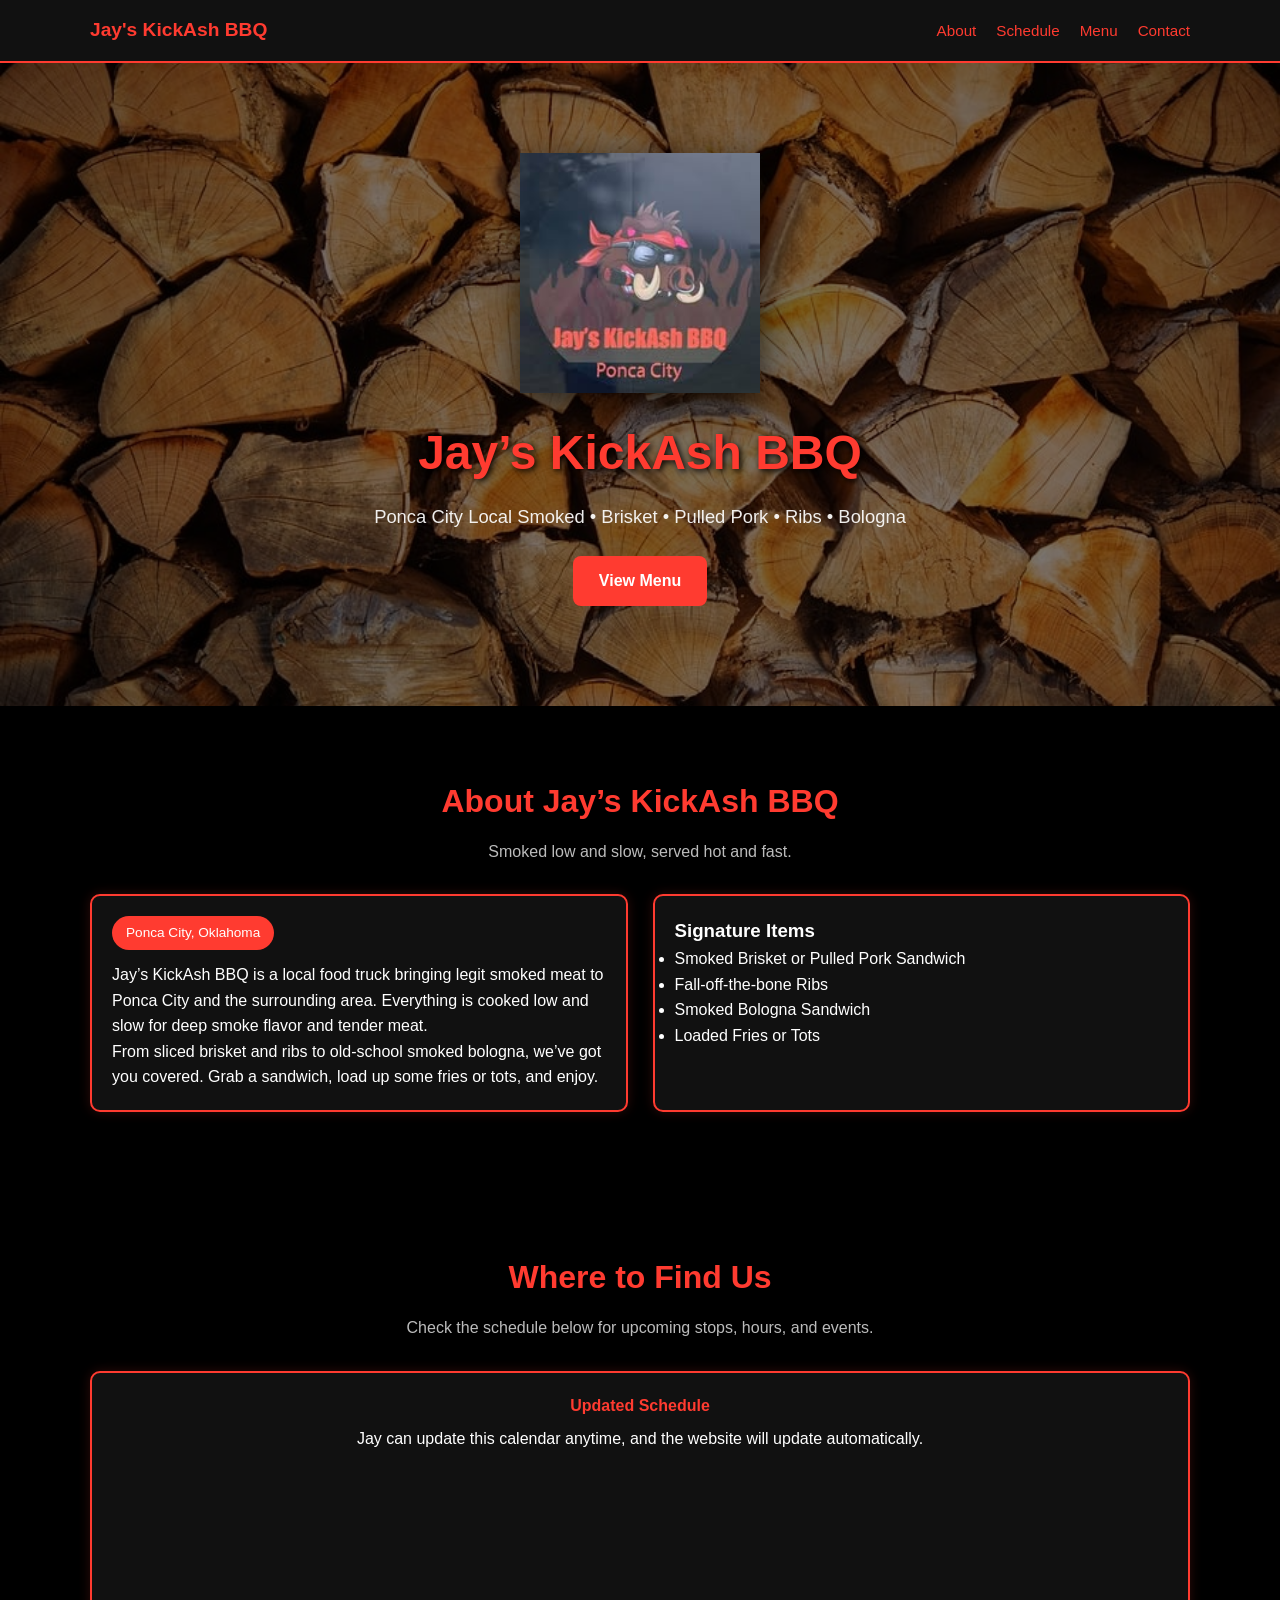
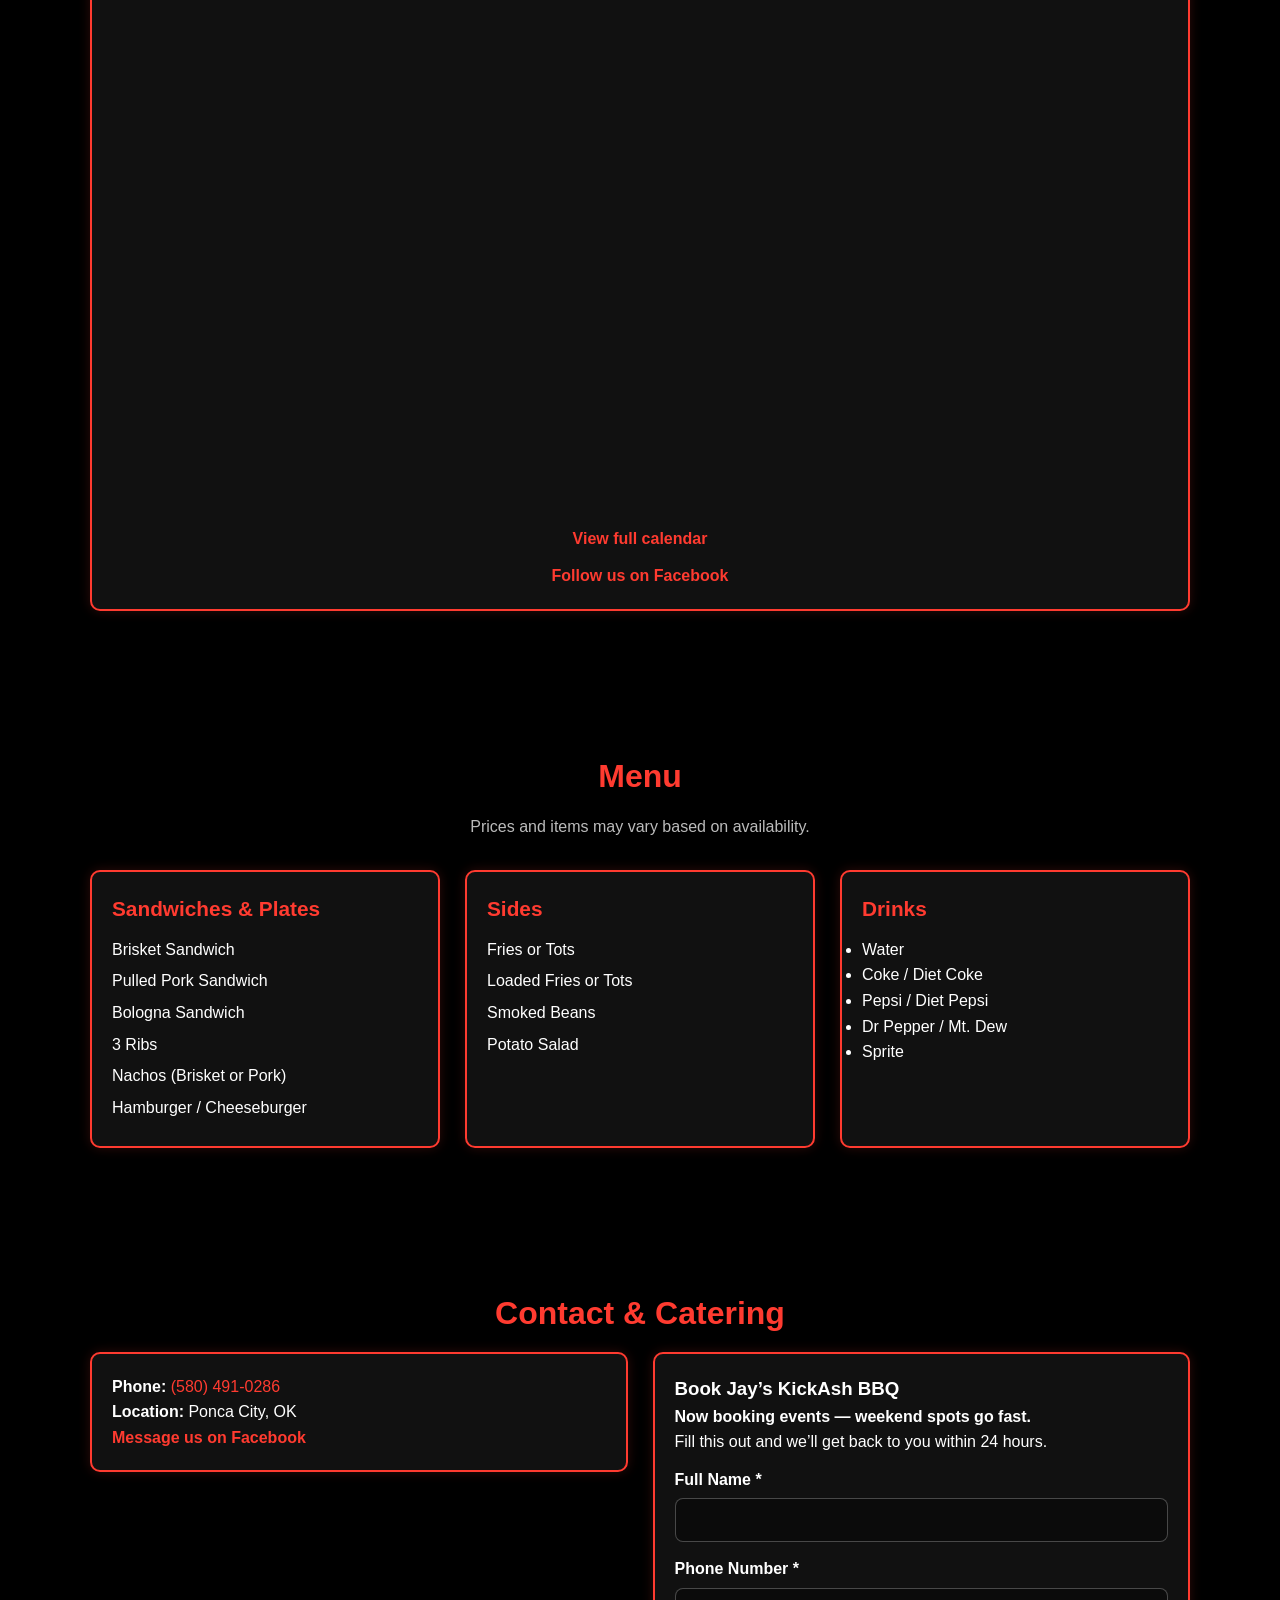
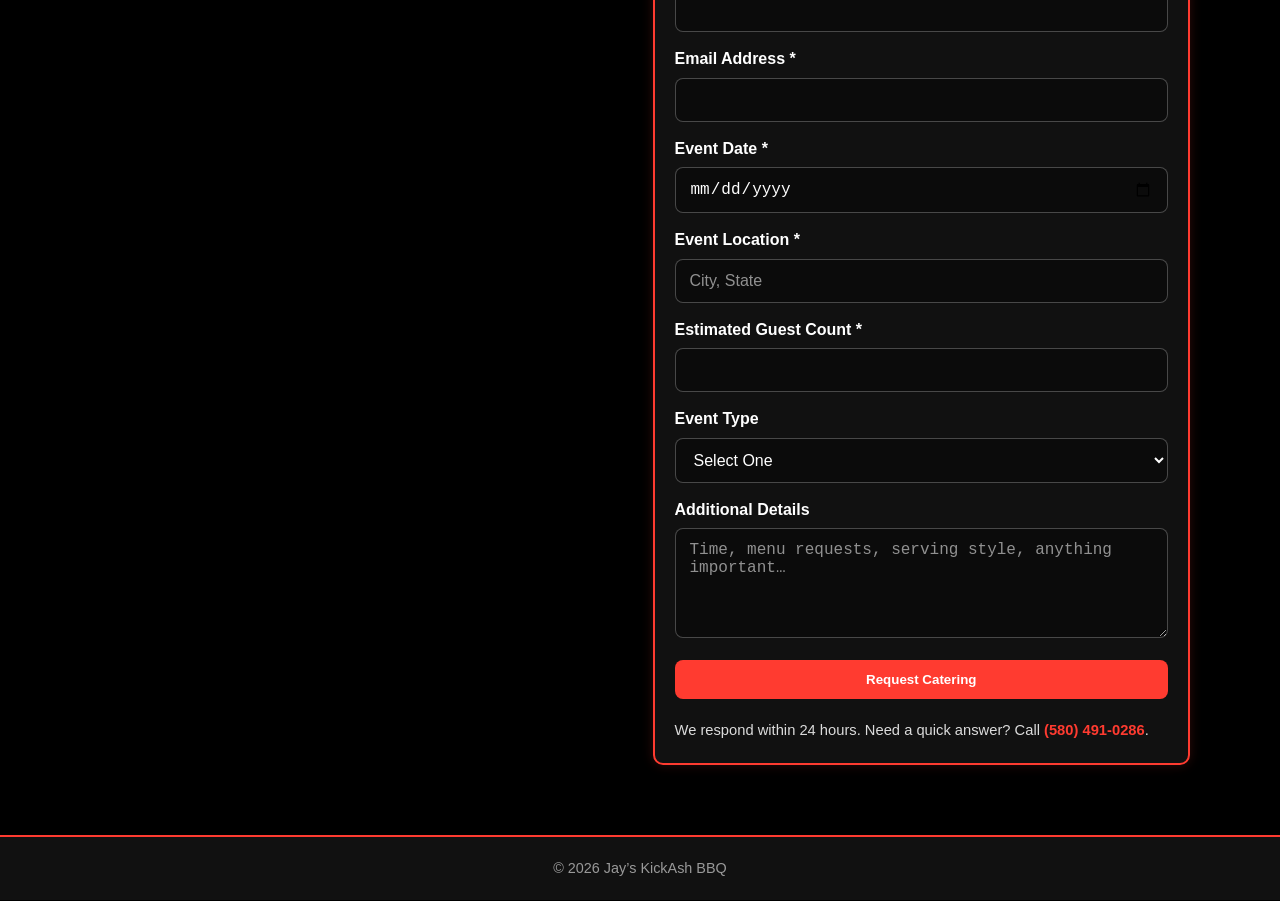
==== commit 3f630178: "Update index.html" ====
--- a/index.html
+++ b/index.html
@@ -15,6 +15,11 @@
   <meta name="viewport" content="width=device-width, initial-scale=1" />
   <meta name="description" content="Jay's KickAsh BBQ food truck in Ponca City, OK. Local smoked brisket, ribs, bologna, pulled pork, burgers, and more." />
 
+  <!-- Favicon -->
+  <link rel="icon" type="image/png" href="jkb-logo.png" />
+  <link rel="shortcut icon" href="jkb-logo.png" />
+  <link rel="apple-touch-icon" href="jkb-logo.png" />
+
   <link rel="stylesheet" href="style.css">
 </head>
 
@@ -27,7 +32,7 @@
       <nav>
         <ul>
           <li><a href="#about">About</a></li>
-          <li><a href="#location">Location</a></li>
+          <li><a href="#location">Schedule</a></li>
           <li><a href="#menu">Menu</a></li>
           <li><a href="#contact">Contact</a></li>
         </ul>
@@ -85,19 +90,41 @@
     </div>
   </section>
 
-  <!-- LOCATION -->
+  <!-- LOCATION / CALENDAR -->
   <section id="location">
     <div class="section-inner">
-      <h2 class="section-title">Food Truck Location</h2>
+      <h2 class="section-title">Where to Find Us</h2>
       <p class="section-subtitle">
-        We’re on wheels — the BBQ stays the same.
+        Check the schedule below for upcoming stops, hours, and events.
       </p>
 
       <div class="location-box">
-        <p class="location-status">Location Varies Daily</p>
+        <p class="location-status">Updated Schedule</p>
         <p>
-          Jay’s KickAsh BBQ is a traveling food truck. Today’s location and hours
-          are posted on Facebook.
+          Jay can update this calendar anytime, and the website will update automatically.
+        </p>
+
+        <div class="calendar-wrap">
+          <iframe
+            src="https://calendar.google.com/calendar/embed?src=YOUR_CALENDAR_ID_HERE&ctz=America%2FChicago"
+            style="border:0"
+            width="100%"
+            height="650"
+            frameborder="0"
+            scrolling="no"
+            title="Jay's KickAsh BBQ Schedule"
+          ></iframe>
+        </div>
+
+        <p style="margin-top:16px;">
+          <a
+            class="social-link"
+            href="https://calendar.google.com/"
+            target="_blank"
+            rel="noopener"
+          >
+            View full calendar
+          </a>
         </p>
 
         <p style="margin-top:12px;">
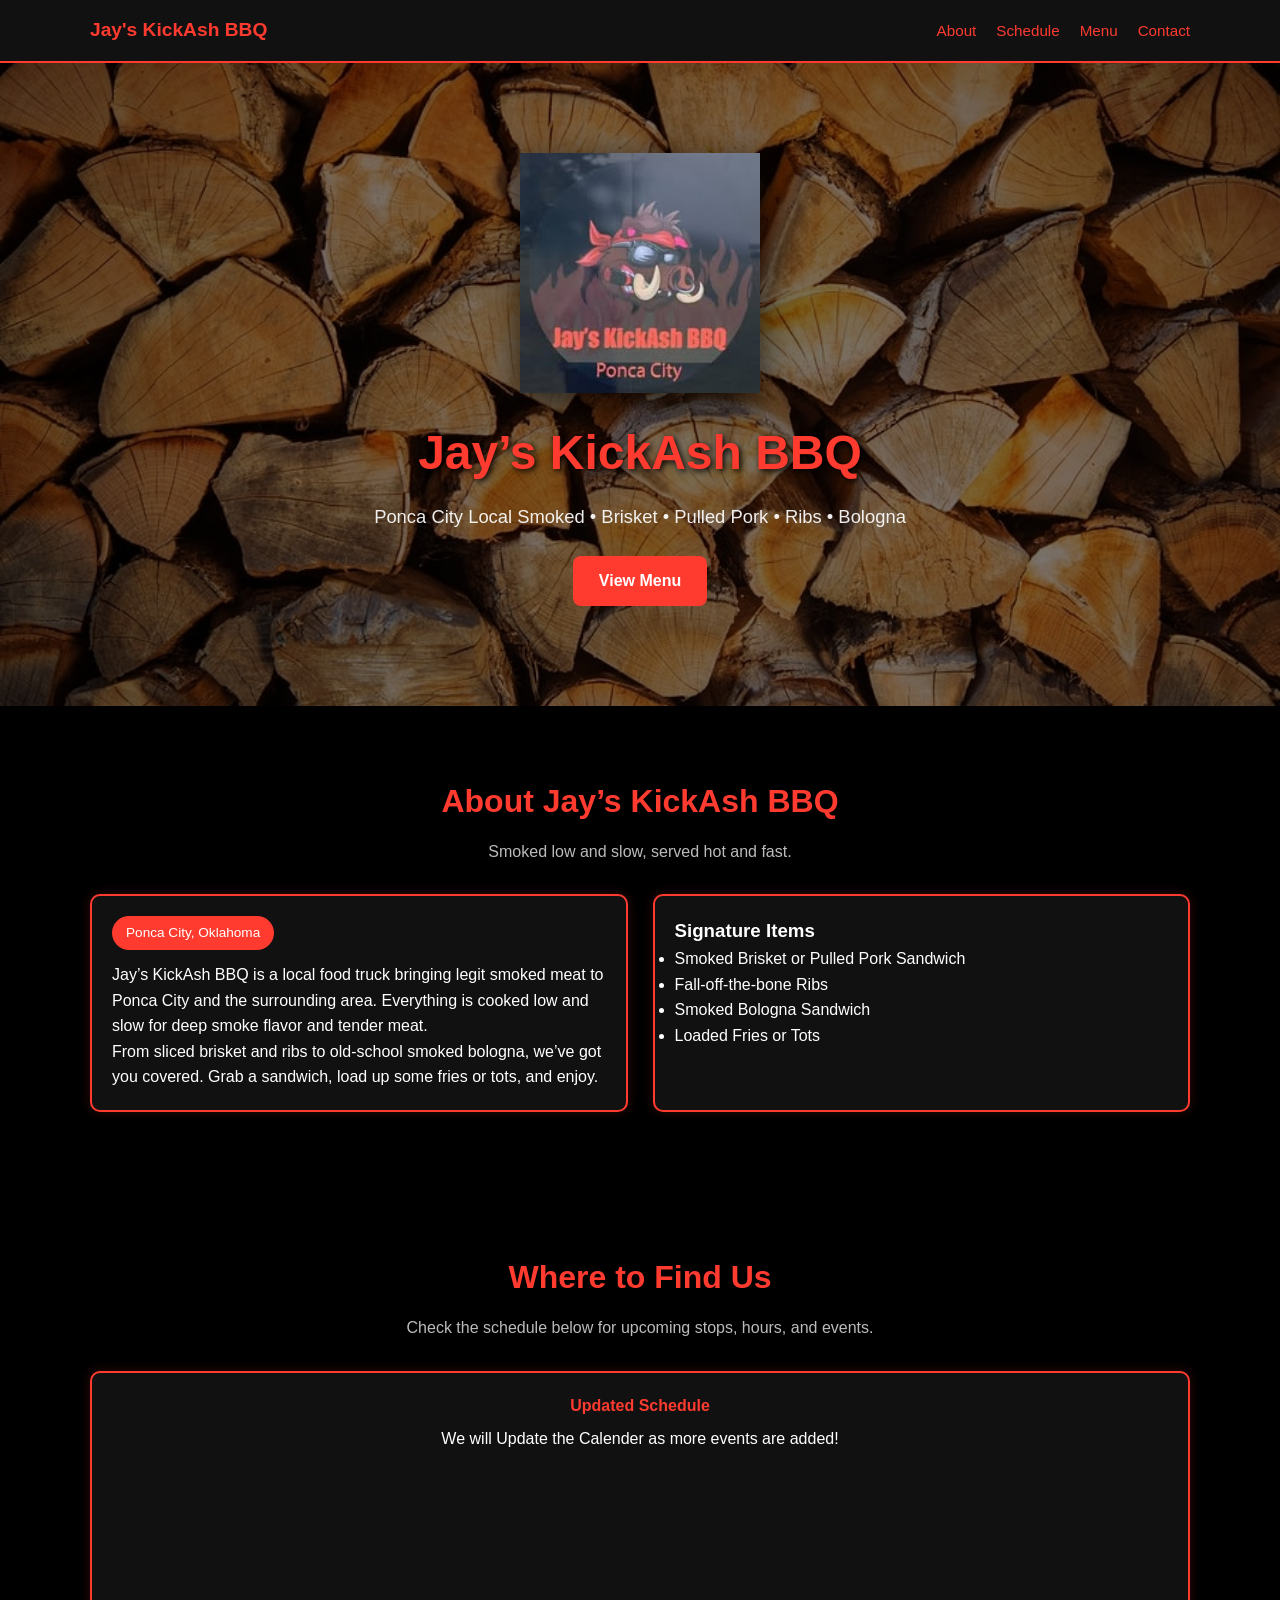
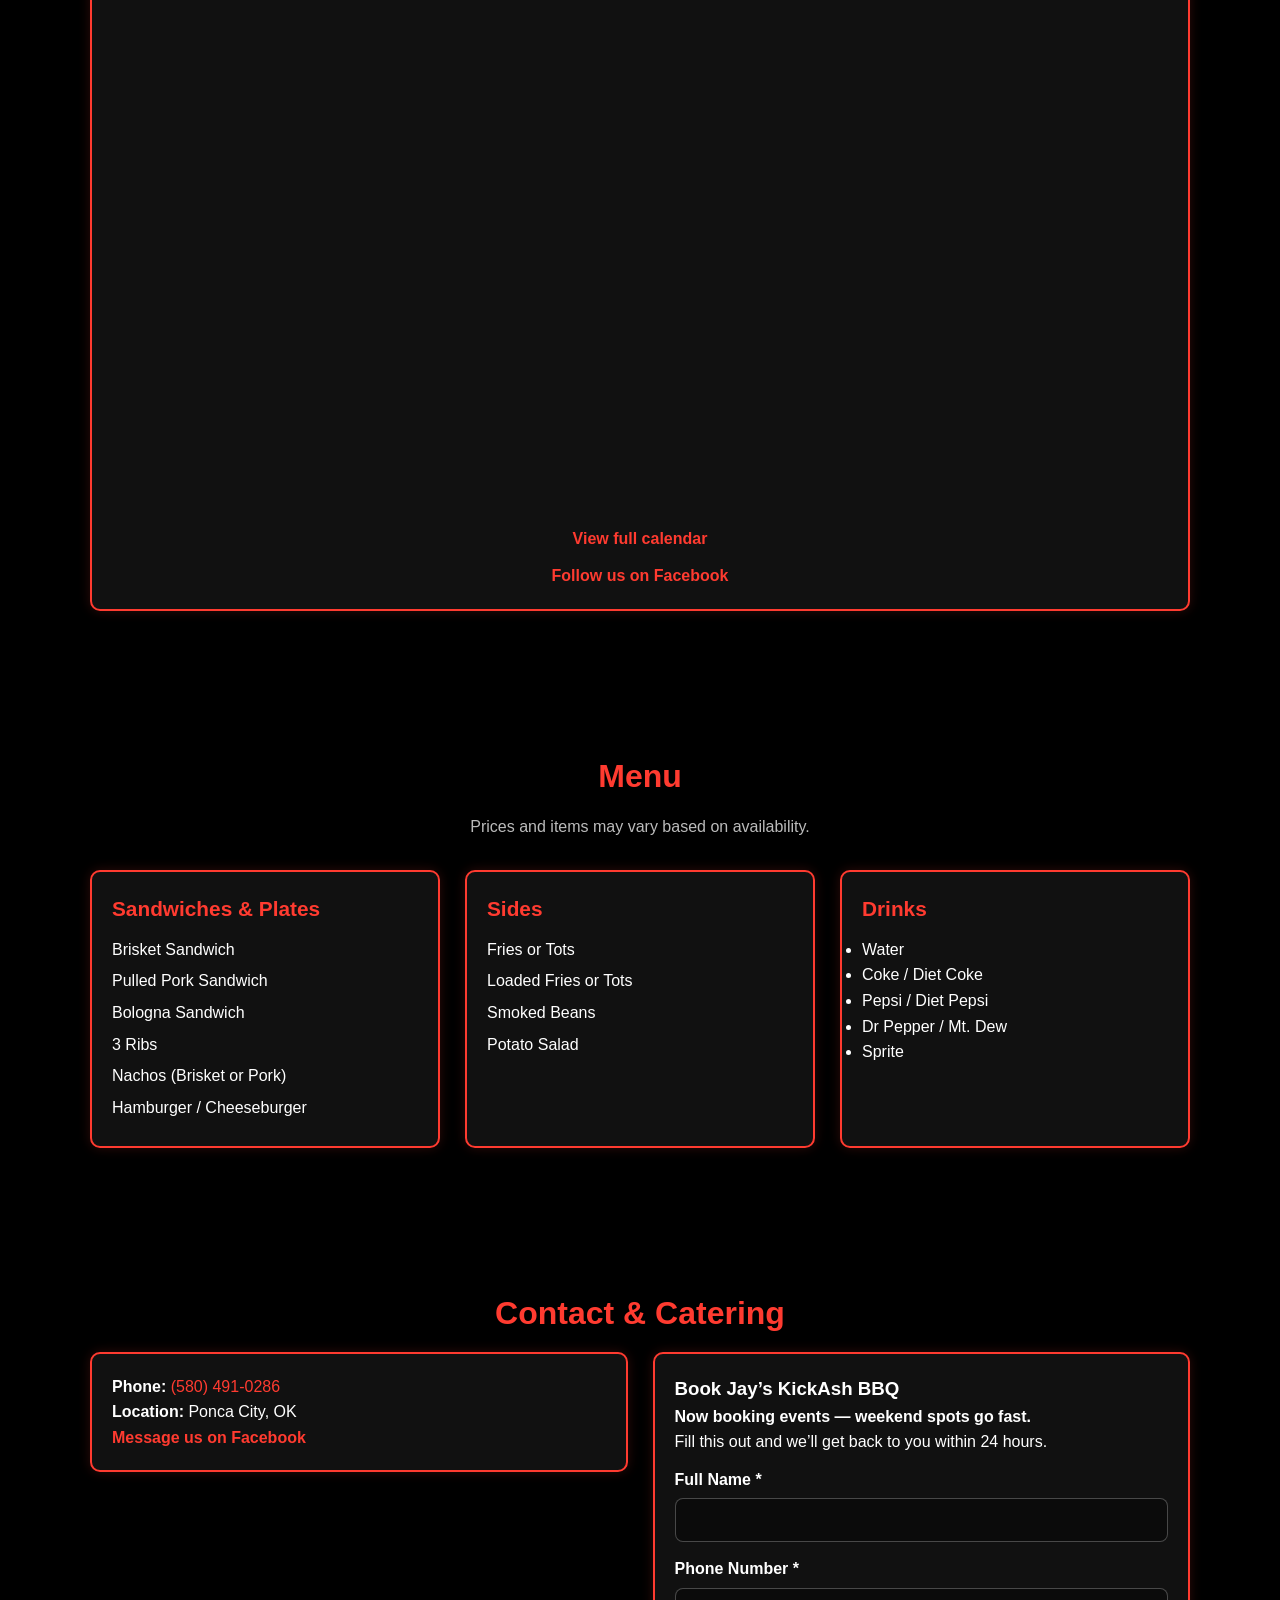
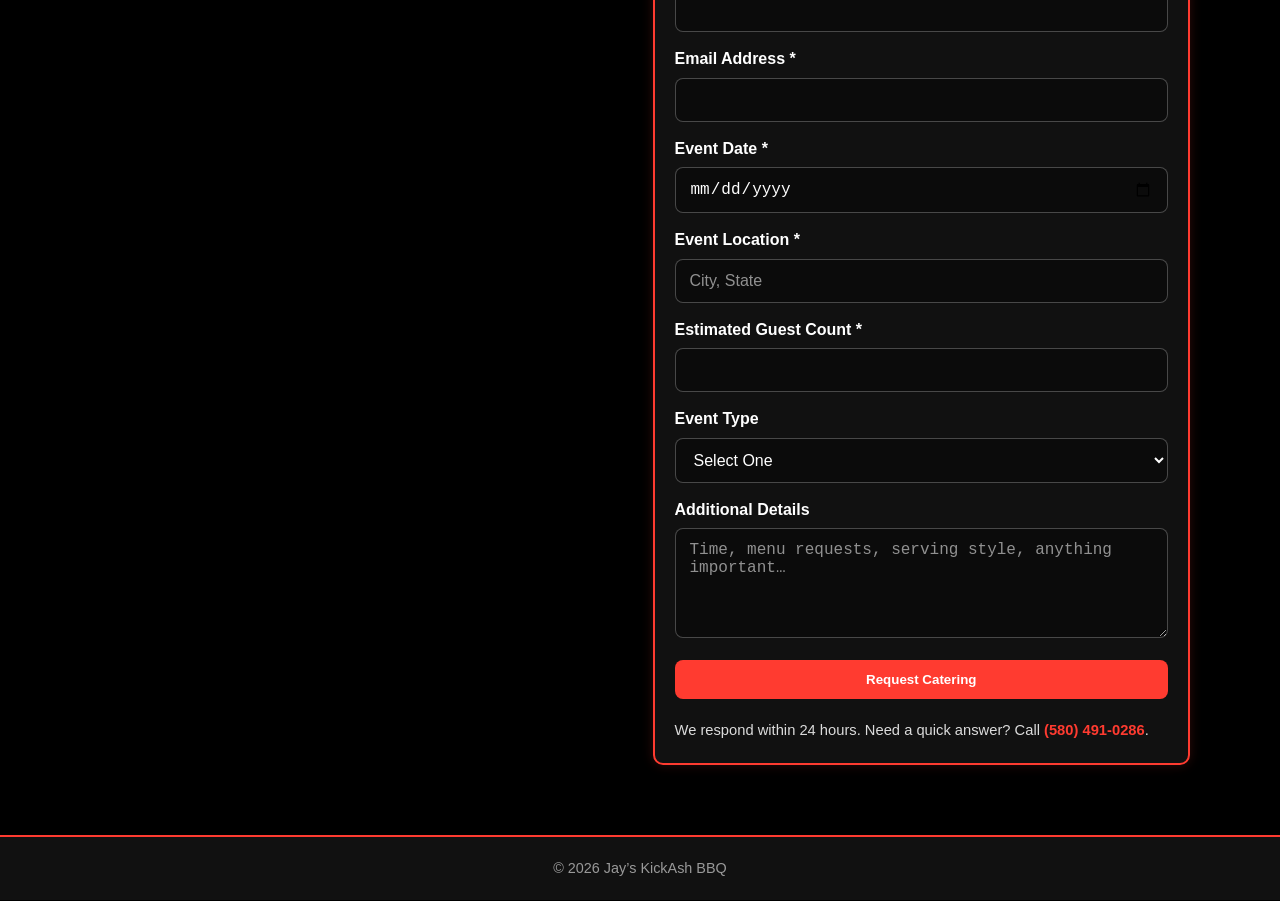
==== commit a3111cf8: "Update calendar update message in index.html" ====
--- a/index.html
+++ b/index.html
@@ -101,19 +101,19 @@
       <div class="location-box">
         <p class="location-status">Updated Schedule</p>
         <p>
-          Jay can update this calendar anytime, and the website will update automatically.
+         We will Update the Calender as more events are added!
         </p>
 
         <div class="calendar-wrap">
           <iframe
-            src="https://calendar.google.com/calendar/embed?src=YOUR_CALENDAR_ID_HERE&ctz=America%2FChicago"
-            style="border:0"
-            width="100%"
-            height="650"
-            frameborder="0"
-            scrolling="no"
-            title="Jay's KickAsh BBQ Schedule"
-          ></iframe>
+  src="https://calendar.google.com/calendar/embed?src=c_0b46e1cc56ff8bdb2509ff56085f3b9dcd06d45d84c7085ba1fbc26a71a81af1%40group.calendar.google.com&ctz=America%2FChicago"
+  style="border:0"
+  width="100%"
+  height="650"
+  frameborder="0"
+  scrolling="no"
+  title="Jay's KickAsh BBQ Schedule"
+></iframe>
         </div>
 
         <p style="margin-top:16px;">
